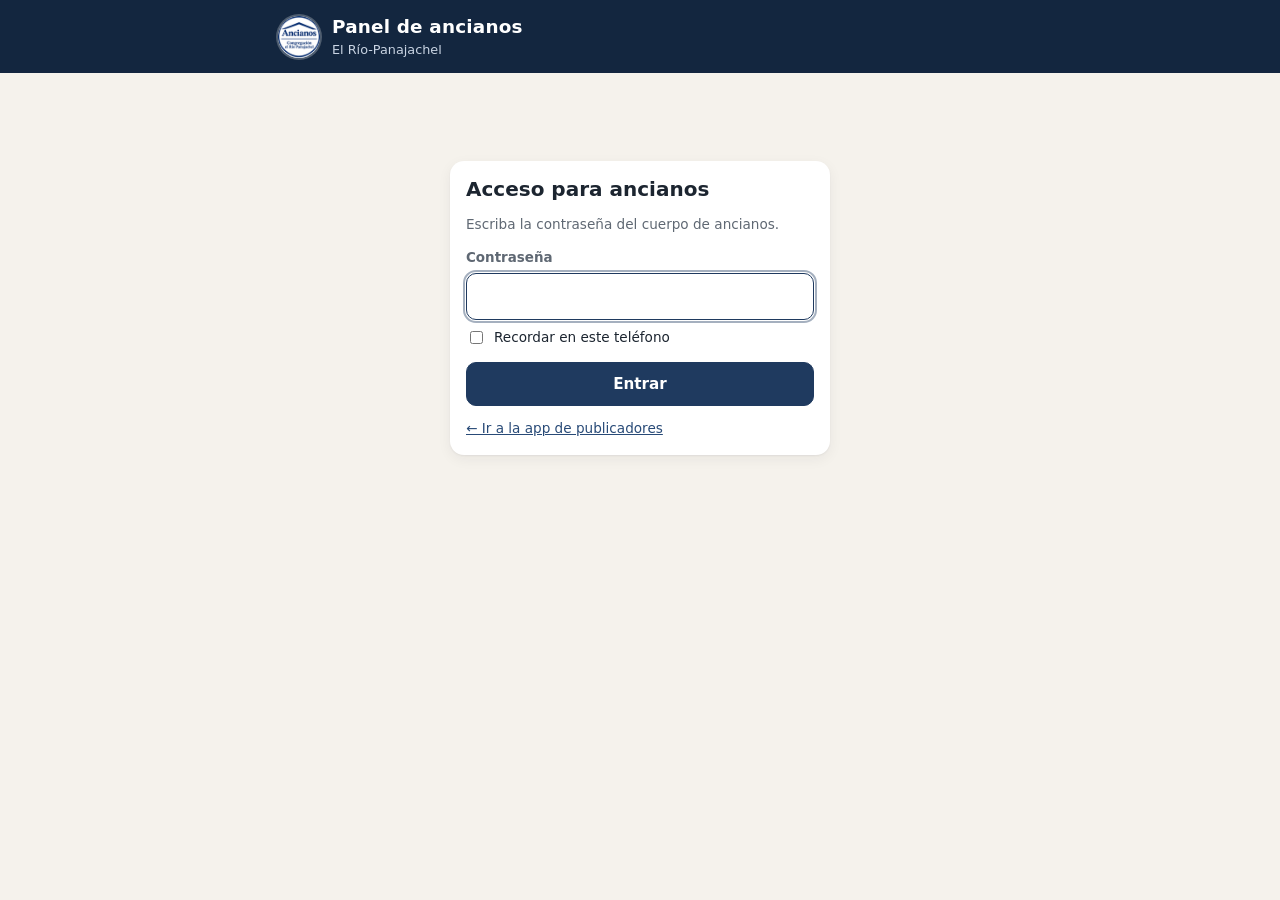
==== ancianos/index.html @ 443e9cd1 "Add files via upload" ====
<!DOCTYPE html>
<html lang="es">
<head>
<meta charset="utf-8">
<meta name="viewport" content="width=device-width, initial-scale=1, viewport-fit=cover">
<title>Ancianos · El Río-Panajachel</title>
<meta name="robots" content="noindex, nofollow">
<meta name="theme-color" content="#13263f">
<link rel="manifest" href="manifest.json">
<link rel="icon" type="image/png" href="../icons/admin-192.png">
<link rel="apple-touch-icon" href="../icons/admin-apple.png">
<meta name="apple-mobile-web-app-capable" content="yes">
<meta name="apple-mobile-web-app-title" content="Ancianos">
<link rel="stylesheet" href="../lib/leaflet.css">
<link rel="stylesheet" href="../styles.css">
</head>
<body>
<header class="top admin-top">
  <div class="top-in">
    <div class="row" style="gap:12px;flex-wrap:nowrap"><img class="logo" src="../icons/admin-encabezado.png" alt="" width="42" height="42"><div>
      <div class="brand">Panel de ancianos</div>
      <div class="sub" id="subBrand">El Río-Panajachel</div>
    </div></div>
    <div class="row">
      <button id="btnInstalar" class="btn-ghost-light" hidden onclick="instalarApp()">Instalar</button>
      <button id="btnSalir" class="btn-ghost-light" hidden onclick="salir()">Salir</button>
    </div>
  </div>
</header>
<div id="demoBanner" class="demo" hidden><b>Aún no está conectado a Google.</b> Lo que suba ahora solo se guarda en este teléfono y los publicadores no lo verán.</div>
<nav class="admin-tabs" id="tabs" hidden aria-label="Secciones del panel"></nav>
<main id="app" class="wrap admin"></main>

<div id="viewer" class="viewer" hidden role="dialog" aria-modal="true" aria-labelledby="viewerTitle">
  <div class="viewer-bar">
    <button onclick="cerrarVisor()" aria-label="Cerrar">✕ Cerrar</button>
    <div class="t" id="viewerTitle"></div>
    <a id="viewerOpen" target="_blank" rel="noopener">Abrir original</a>
  </div>
  <div class="viewer-hint">Toque la imagen para acercar</div>
  <div class="viewer-body" id="viewerBody"></div>
</div>
<div id="toast" class="toast" hidden role="status"></div>

<script src="../config.js"></script>
<script src="../core.js"></script>
<script src="../lib/leaflet.js"></script>
<script src="../mapa.js"></script>
<script src="../ancianos.js"></script>
</body>
</html>
---- lib/leaflet.css ----
/* required styles */

.leaflet-pane,
.leaflet-tile,
.leaflet-marker-icon,
.leaflet-marker-shadow,
.leaflet-tile-container,
.leaflet-pane > svg,
.leaflet-pane > canvas,
.leaflet-zoom-box,
.leaflet-image-layer,
.leaflet-layer {
	position: absolute;
	left: 0;
	top: 0;
	}
.leaflet-container {
	overflow: hidden;
	}
.leaflet-tile,
.leaflet-marker-icon,
.leaflet-marker-shadow {
	-webkit-user-select: none;
	   -moz-user-select: none;
	        user-select: none;
	  -webkit-user-drag: none;
	}
/* Prevents IE11 from highlighting tiles in blue */
.leaflet-tile::selection {
	background: transparent;
}
/* Safari renders non-retina tile on retina better with this, but Chrome is worse */
.leaflet-safari .leaflet-tile {
	image-rendering: -webkit-optimize-contrast;
	}
/* hack that prevents hw layers "stretching" when loading new tiles */
.leaflet-safari .leaflet-tile-container {
	width: 1600px;
	height: 1600px;
	-webkit-transform-origin: 0 0;
	}
.leaflet-marker-icon,
.leaflet-marker-shadow {
	display: block;
	}
/* .leaflet-container svg: reset svg max-width decleration shipped in Joomla! (joomla.org) 3.x */
/* .leaflet-container img: map is broken in FF if you have max-width: 100% on tiles */
.leaflet-container .leaflet-overlay-pane svg {
	max-width: none !important;
	max-height: none !important;
	}
.leaflet-container .leaflet-marker-pane img,
.leaflet-container .leaflet-shadow-pane img,
.leaflet-container .leaflet-tile-pane img,
.leaflet-container img.leaflet-image-layer,
.leaflet-container .leaflet-tile {
	max-width: none !important;
	max-height: none !important;
	width: auto;
	padding: 0;
	}

.leaflet-container img.leaflet-tile {
	/* See: https://bugs.chromium.org/p/chromium/issues/detail?id=600120 */
	mix-blend-mode: plus-lighter;
}

.leaflet-container.leaflet-touch-zoom {
	-ms-touch-action: pan-x pan-y;
	touch-action: pan-x pan-y;
	}
.leaflet-container.leaflet-touch-drag {
	-ms-touch-action: pinch-zoom;
	/* Fallback for FF which doesn't support pinch-zoom */
	touch-action: none;
	touch-action: pinch-zoom;
}
.leaflet-container.leaflet-touch-drag.leaflet-touch-zoom {
	-ms-touch-action: none;
	touch-action: none;
}
.leaflet-container {
	-webkit-tap-highlight-color: transparent;
}
.leaflet-container a {
	-webkit-tap-highlight-color: rgba(51, 181, 229, 0.4);
}
.leaflet-tile {
	filter: inherit;
	visibility: hidden;
	}
.leaflet-tile-loaded {
	visibility: inherit;
	}
.leaflet-zoom-box {
	width: 0;
	height: 0;
	-moz-box-sizing: border-box;
	     box-sizing: border-box;
	z-index: 800;
	}
/* workaround for https://bugzilla.mozilla.org/show_bug.cgi?id=888319 */
.leaflet-overlay-pane svg {
	-moz-user-select: none;
	}

.leaflet-pane         { z-index: 400; }

.leaflet-tile-pane    { z-index: 200; }
.leaflet-overlay-pane { z-index: 400; }
.leaflet-shadow-pane  { z-index: 500; }
.leaflet-marker-pane  { z-index: 600; }
.leaflet-tooltip-pane   { z-index: 650; }
.leaflet-popup-pane   { z-index: 700; }

.leaflet-map-pane canvas { z-index: 100; }
.leaflet-map-pane svg    { z-index: 200; }

.leaflet-vml-shape {
	width: 1px;
	height: 1px;
	}
.lvml {
	behavior: url(#default#VML);
	display: inline-block;
	position: absolute;
	}


/* control positioning */

.leaflet-control {
	position: relative;
	z-index: 800;
	pointer-events: visiblePainted; /* IE 9-10 doesn't have auto */
	pointer-events: auto;
	}
.leaflet-top,
.leaflet-bottom {
	position: absolute;
	z-index: 1000;
	pointer-events: none;
	}
.leaflet-top {
	top: 0;
	}
.leaflet-right {
	right: 0;
	}
.leaflet-bottom {
	bottom: 0;
	}
.leaflet-left {
	left: 0;
	}
.leaflet-control {
	float: left;
	clear: both;
	}
.leaflet-right .leaflet-control {
	float: right;
	}
.leaflet-top .leaflet-control {
	margin-top: 10px;
	}
.leaflet-bottom .leaflet-control {
	margin-bottom: 10px;
	}
.leaflet-left .leaflet-control {
	margin-left: 10px;
	}
.leaflet-right .leaflet-control {
	margin-right: 10px;
	}


/* zoom and fade animations */

.leaflet-fade-anim .leaflet-popup {
	opacity: 0;
	-webkit-transition: opacity 0.2s linear;
	   -moz-transition: opacity 0.2s linear;
	        transition: opacity 0.2s linear;
	}
.leaflet-fade-anim .leaflet-map-pane .leaflet-popup {
	opacity: 1;
	}
.leaflet-zoom-animated {
	-webkit-transform-origin: 0 0;
	    -ms-transform-origin: 0 0;
	        transform-origin: 0 0;
	}
svg.leaflet-zoom-animated {
	will-change: transform;
}

.leaflet-zoom-anim .leaflet-zoom-animated {
	-webkit-transition: -webkit-transform 0.25s cubic-bezier(0,0,0.25,1);
	   -moz-transition:    -moz-transform 0.25s cubic-bezier(0,0,0.25,1);
	        transition:         transform 0.25s cubic-bezier(0,0,0.25,1);
	}
.leaflet-zoom-anim .leaflet-tile,
.leaflet-pan-anim .leaflet-tile {
	-webkit-transition: none;
	   -moz-transition: none;
	        transition: none;
	}

.leaflet-zoom-anim .leaflet-zoom-hide {
	visibility: hidden;
	}


/* cursors */

.leaflet-interactive {
	cursor: pointer;
	}
.leaflet-grab {
	cursor: -webkit-grab;
	cursor:    -moz-grab;
	cursor:         grab;
	}
.leaflet-crosshair,
.leaflet-crosshair .leaflet-interactive {
	cursor: crosshair;
	}
.leaflet-popup-pane,
.leaflet-control {
	cursor: auto;
	}
.leaflet-dragging .leaflet-grab,
.leaflet-dragging .leaflet-grab .leaflet-interactive,
.leaflet-dragging .leaflet-marker-draggable {
	cursor: move;
	cursor: -webkit-grabbing;
	cursor:    -moz-grabbing;
	cursor:         grabbing;
	}

/* marker & overlays interactivity */
.leaflet-marker-icon,
.leaflet-marker-shadow,
.leaflet-image-layer,
.leaflet-pane > svg path,
.leaflet-tile-container {
	pointer-events: none;
	}

.leaflet-marker-icon.leaflet-interactive,
.leaflet-image-layer.leaflet-interactive,
.leaflet-pane > svg path.leaflet-interactive,
svg.leaflet-image-layer.leaflet-interactive path {
	pointer-events: visiblePainted; /* IE 9-10 doesn't have auto */
	pointer-events: auto;
	}

/* visual tweaks */

.leaflet-container {
	background: #ddd;
	outline-offset: 1px;
	}
.leaflet-container a {
	color: #0078A8;
	}
.leaflet-zoom-box {
	border: 2px dotted #38f;
	background: rgba(255,255,255,0.5);
	}


/* general typography */
.leaflet-container {
	font-family: "Helvetica Neue", Arial, Helvetica, sans-serif;
	font-size: 12px;
	font-size: 0.75rem;
	line-height: 1.5;
	}


/* general toolbar styles */

.leaflet-bar {
	box-shadow: 0 1px 5px rgba(0,0,0,0.65);
	border-radius: 4px;
	}
.leaflet-bar a {
	background-color: #fff;
	border-bottom: 1px solid #ccc;
	width: 26px;
	height: 26px;
	line-height: 26px;
	display: block;
	text-align: center;
	text-decoration: none;
	color: black;
	}
.leaflet-bar a,
.leaflet-control-layers-toggle {
	background-position: 50% 50%;
	background-repeat: no-repeat;
	display: block;
	}
.leaflet-bar a:hover,
.leaflet-bar a:focus {
	background-color: #f4f4f4;
	}
.leaflet-bar a:first-child {
	border-top-left-radius: 4px;
	border-top-right-radius: 4px;
	}
.leaflet-bar a:last-child {
	border-bottom-left-radius: 4px;
	border-bottom-right-radius: 4px;
	border-bottom: none;
	}
.leaflet-bar a.leaflet-disabled {
	cursor: default;
	background-color: #f4f4f4;
	color: #bbb;
	}

.leaflet-touch .leaflet-bar a {
	width: 30px;
	height: 30px;
	line-height: 30px;
	}
.leaflet-touch .leaflet-bar a:first-child {
	border-top-left-radius: 2px;
	border-top-right-radius: 2px;
	}
.leaflet-touch .leaflet-bar a:last-child {
	border-bottom-left-radius: 2px;
	border-bottom-right-radius: 2px;
	}

/* zoom control */

.leaflet-control-zoom-in,
.leaflet-control-zoom-out {
	font: bold 18px 'Lucida Console', Monaco, monospace;
	text-indent: 1px;
	}

.leaflet-touch .leaflet-control-zoom-in, .leaflet-touch .leaflet-control-zoom-out  {
	font-size: 22px;
	}


/* layers control */

.leaflet-control-layers {
	box-shadow: 0 1px 5px rgba(0,0,0,0.4);
	background: #fff;
	border-radius: 5px;
	}
.leaflet-control-layers-toggle {
	background-image: url(images/layers.png);
	width: 36px;
	height: 36px;
	}
.leaflet-retina .leaflet-control-layers-toggle {
	background-image: url(images/layers-2x.png);
	background-size: 26px 26px;
	}
.leaflet-touch .leaflet-control-layers-toggle {
	width: 44px;
	height: 44px;
	}
.leaflet-control-layers .leaflet-control-layers-list,
.leaflet-control-layers-expanded .leaflet-control-layers-toggle {
	display: none;
	}
.leaflet-control-layers-expanded .leaflet-control-layers-list {
	display: block;
	position: relative;
	}
.leaflet-control-layers-expanded {
	padding: 6px 10px 6px 6px;
	color: #333;
	background: #fff;
	}
.leaflet-control-layers-scrollbar {
	overflow-y: scroll;
	overflow-x: hidden;
	padding-right: 5px;
	}
.leaflet-control-layers-selector {
	margin-top: 2px;
	position: relative;
	top: 1px;
	}
.leaflet-control-layers label {
	display: block;
	font-size: 13px;
	font-size: 1.08333em;
	}
.leaflet-control-layers-separator {
	height: 0;
	border-top: 1px solid #ddd;
	margin: 5px -10px 5px -6px;
	}

/* Default icon URLs */
.leaflet-default-icon-path { /* used only in path-guessing heuristic, see L.Icon.Default */
	background-image: url(images/marker-icon.png);
	}


/* attribution and scale controls */

.leaflet-container .leaflet-control-attribution {
	background: #fff;
	background: rgba(255, 255, 255, 0.8);
	margin: 0;
	}
.leaflet-control-attribution,
.leaflet-control-scale-line {
	padding: 0 5px;
	color: #333;
	line-height: 1.4;
	}
.leaflet-control-attribution a {
	text-decoration: none;
	}
.leaflet-control-attribution a:hover,
.leaflet-control-attribution a:focus {
	text-decoration: underline;
	}
.leaflet-attribution-flag {
	display: inline !important;
	vertical-align: baseline !important;
	width: 1em;
	height: 0.6669em;
	}
.leaflet-left .leaflet-control-scale {
	margin-left: 5px;
	}
.leaflet-bottom .leaflet-control-scale {
	margin-bottom: 5px;
	}
.leaflet-control-scale-line {
	border: 2px solid #777;
	border-top: none;
	line-height: 1.1;
	padding: 2px 5px 1px;
	white-space: nowrap;
	-moz-box-sizing: border-box;
	     box-sizing: border-box;
	background: rgba(255, 255, 255, 0.8);
	text-shadow: 1px 1px #fff;
	}
.leaflet-control-scale-line:not(:first-child) {
	border-top: 2px solid #777;
	border-bottom: none;
	margin-top: -2px;
	}
.leaflet-control-scale-line:not(:first-child):not(:last-child) {
	border-bottom: 2px solid #777;
	}

.leaflet-touch .leaflet-control-attribution,
.leaflet-touch .leaflet-control-layers,
.leaflet-touch .leaflet-bar {
	box-shadow: none;
	}
.leaflet-touch .leaflet-control-layers,
.leaflet-touch .leaflet-bar {
	border: 2px solid rgba(0,0,0,0.2);
	background-clip: padding-box;
	}


/* popup */

.leaflet-popup {
	position: absolute;
	text-align: center;
	margin-bottom: 20px;
	}
.leaflet-popup-content-wrapper {
	padding: 1px;
	text-align: left;
	border-radius: 12px;
	}
.leaflet-popup-content {
	margin: 13px 24px 13px 20px;
	line-height: 1.3;
	font-size: 13px;
	font-size: 1.08333em;
	min-height: 1px;
	}
.leaflet-popup-content p {
	margin: 17px 0;
	margin: 1.3em 0;
	}
.leaflet-popup-tip-container {
	width: 40px;
	height: 20px;
	position: absolute;
	left: 50%;
	margin-top: -1px;
	margin-left: -20px;
	overflow: hidden;
	pointer-events: none;
	}
.leaflet-popup-tip {
	width: 17px;
	height: 17px;
	padding: 1px;

	margin: -10px auto 0;
	pointer-events: auto;

	-webkit-transform: rotate(45deg);
	   -moz-transform: rotate(45deg);
	    -ms-transform: rotate(45deg);
	        transform: rotate(45deg);
	}
.leaflet-popup-content-wrapper,
.leaflet-popup-tip {
	background: white;
	color: #333;
	box-shadow: 0 3px 14px rgba(0,0,0,0.4);
	}
.leaflet-container a.leaflet-popup-close-button {
	position: absolute;
	top: 0;
	right: 0;
	border: none;
	text-align: center;
	width: 24px;
	height: 24px;
	font: 16px/24px Tahoma, Verdana, sans-serif;
	color: #757575;
	text-decoration: none;
	background: transparent;
	}
.leaflet-container a.leaflet-popup-close-button:hover,
.leaflet-container a.leaflet-popup-close-button:focus {
	color: #585858;
	}
.leaflet-popup-scrolled {
	overflow: auto;
	}

.leaflet-oldie .leaflet-popup-content-wrapper {
	-ms-zoom: 1;
	}
.leaflet-oldie .leaflet-popup-tip {
	width: 24px;
	margin: 0 auto;

	-ms-filter: "progid:DXImageTransform.Microsoft.Matrix(M11=0.70710678, M12=0.70710678, M21=-0.70710678, M22=0.70710678)";
	filter: progid:DXImageTransform.Microsoft.Matrix(M11=0.70710678, M12=0.70710678, M21=-0.70710678, M22=0.70710678);
	}

.leaflet-oldie .leaflet-control-zoom,
.leaflet-oldie .leaflet-control-layers,
.leaflet-oldie .leaflet-popup-content-wrapper,
.leaflet-oldie .leaflet-popup-tip {
	border: 1px solid #999;
	}


/* div icon */

.leaflet-div-icon {
	background: #fff;
	border: 1px solid #666;
	}


/* Tooltip */
/* Base styles for the element that has a tooltip */
.leaflet-tooltip {
	position: absolute;
	padding: 6px;
	background-color: #fff;
	border: 1px solid #fff;
	border-radius: 3px;
	color: #222;
	white-space: nowrap;
	-webkit-user-select: none;
	-moz-user-select: none;
	-ms-user-select: none;
	user-select: none;
	pointer-events: none;
	box-shadow: 0 1px 3px rgba(0,0,0,0.4);
	}
.leaflet-tooltip.leaflet-interactive {
	cursor: pointer;
	pointer-events: auto;
	}
.leaflet-tooltip-top:before,
.leaflet-tooltip-bottom:before,
.leaflet-tooltip-left:before,
.leaflet-tooltip-right:before {
	position: absolute;
	pointer-events: none;
	border: 6px solid transparent;
	background: transparent;
	content: "";
	}

/* Directions */

.leaflet-tooltip-bottom {
	margin-top: 6px;
}
.leaflet-tooltip-top {
	margin-top: -6px;
}
.leaflet-tooltip-bottom:before,
.leaflet-tooltip-top:before {
	left: 50%;
	margin-left: -6px;
	}
.leaflet-tooltip-top:before {
	bottom: 0;
	margin-bottom: -12px;
	border-top-color: #fff;
	}
.leaflet-tooltip-bottom:before {
	top: 0;
	margin-top: -12px;
	margin-left: -6px;
	border-bottom-color: #fff;
	}
.leaflet-tooltip-left {
	margin-left: -6px;
}
.leaflet-tooltip-right {
	margin-left: 6px;
}
.leaflet-tooltip-left:before,
.leaflet-tooltip-right:before {
	top: 50%;
	margin-top: -6px;
	}
.leaflet-tooltip-left:before {
	right: 0;
	margin-right: -12px;
	border-left-color: #fff;
	}
.leaflet-tooltip-right:before {
	left: 0;
	margin-left: -12px;
	border-right-color: #fff;
	}

/* Printing */

@media print {
	/* Prevent printers from removing background-images of controls. */
	.leaflet-control {
		-webkit-print-color-adjust: exact;
		print-color-adjust: exact;
		}
	}
---- styles.css ----
:root {
  --bg: #f5f2ec;
  --surface: #ffffff;
  --ink: #1c2530;
  --muted: #5f6873;
  --line: #e4ded3;
  --navy: #1f3a5f;
  --navy-2: #284a77;
  --gold: #c9a227;
  --ok: #2f7a4a;
  --warn: #a86a12;
  --danger: #a3302a;
  --radius: 14px;
  --shadow: 0 1px 2px rgba(28, 37, 48, .06), 0 4px 14px rgba(28, 37, 48, .06);
  --safe-b: env(safe-area-inset-bottom, 0px);
  font-family: system-ui, -apple-system, "Segoe UI", Roboto, "Noto Sans", sans-serif;
  -webkit-text-size-adjust: 100%;
}
* { box-sizing: border-box; }
html, body { margin: 0; background: var(--bg); color: var(--ink); }
body { font-size: 16px; line-height: 1.45; min-height: 100vh; }
body.no-scroll { overflow: hidden; }
button, input, select, textarea { font: inherit; color: inherit; }
a { color: var(--navy-2); }
[hidden] { display: none !important; }

/* ---------- Encabezado ---------- */
.top { background: var(--navy); color: #fff; position: sticky; top: 0; z-index: 20; padding-top: env(safe-area-inset-top, 0px); }
.top-in { max-width: 760px; margin: 0 auto; padding: 14px 18px; display: flex; align-items: center; justify-content: space-between; gap: 12px; }
.brand { font-weight: 750; font-size: 1.15rem; letter-spacing: .01em; }
.sub { font-size: .8rem; color: #c9d4e3; }
.sub b { color: var(--gold); font-weight: 650; }
.demo { background: #fff6d8; color: #6b5308; font-size: .82rem; text-align: center; padding: 7px 14px; border-bottom: 1px solid #f0e2a8; }

.wrap { max-width: 760px; margin: 0 auto; padding: 16px 16px calc(96px + var(--safe-b)); }
.wrap.admin { padding-bottom: 48px; }

/* ---------- Navegación inferior ---------- */
.tabs { position: fixed; left: 0; right: 0; bottom: 0; z-index: 20; background: var(--surface); border-top: 1px solid var(--line);
  display: grid; grid-template-columns: repeat(5, 1fr); padding-bottom: var(--safe-b); }
.tabs button { background: none; border: 0; padding: 8px 2px 9px; display: flex; flex-direction: column; align-items: center; gap: 3px;
  font-size: .7rem; color: var(--muted); cursor: pointer; min-height: 58px; }
.tabs svg, .ico svg { width: 22px; height: 22px; fill: none; stroke: currentColor; stroke-width: 1.8; stroke-linecap: round; stroke-linejoin: round; }
.tabs button.on { color: var(--navy); font-weight: 650; }
.tabs button.on svg { stroke-width: 2.2; }
@media (min-width: 800px) {
  .tabs { position: sticky; top: 64px; bottom: auto; max-width: 760px; margin: 0 auto; border: 0; background: transparent; padding: 10px 16px 0; gap: 6px; }
  .tabs button { flex-direction: row; justify-content: center; gap: 7px; font-size: .88rem; min-height: 42px; border-radius: 999px; }
  .tabs button.on { background: var(--surface); box-shadow: var(--shadow); }
  .tabs svg { width: 18px; height: 18px; }
  .wrap { padding-bottom: 48px; }
}

/* ---------- Bloques ---------- */
h1, h2, h3 { line-height: 1.2; margin: 0; }
.titulo-vista { font-size: 1.35rem; font-weight: 750; margin: 6px 2px 14px; }
.h-sec { font-size: .78rem; font-weight: 700; text-transform: uppercase; letter-spacing: .07em; color: var(--muted); margin: 22px 2px 10px; display: flex; justify-content: space-between; align-items: baseline; }
.h-sec a, .h-sec button { text-transform: none; letter-spacing: 0; font-weight: 600; font-size: .85rem; background: none; border: 0; color: var(--navy-2); cursor: pointer; padding: 0; }
.card { background: var(--surface); border-radius: var(--radius); box-shadow: var(--shadow); padding: 16px; margin-bottom: 12px; }
.card.flat { box-shadow: none; border: 1px solid var(--line); }
.muted { color: var(--muted); }
.small { font-size: .85rem; }
.stack > * + * { margin-top: 10px; }
.row { display: flex; gap: 10px; align-items: center; flex-wrap: wrap; }
.grow { flex: 1 1 auto; min-width: 0; }
.pre { white-space: pre-wrap; }

.hero { background: linear-gradient(135deg, var(--navy) 0%, var(--navy-2) 100%); color: #fff; border-radius: var(--radius); padding: 18px; margin-bottom: 12px; }
.hero .k { font-size: .78rem; text-transform: uppercase; letter-spacing: .08em; color: var(--gold); font-weight: 700; }
.hero .v { font-size: 1.3rem; font-weight: 700; margin-top: 2px; }

.chip { display: inline-flex; align-items: center; gap: 5px; font-size: .74rem; font-weight: 650; padding: 3px 9px; border-radius: 999px;
  color: var(--c, var(--navy)); background: color-mix(in srgb, var(--c, var(--navy)) 12%, white); white-space: nowrap; }
.chip.ok { --c: var(--ok); }
.chip.warn { --c: var(--warn); }
.chip.gold { --c: #8a6a07; }

/* Control segmentado */
.seg { display: flex; gap: 6px; overflow-x: auto; padding: 2px 2px 8px; margin: 0 -2px 6px; scrollbar-width: none; }
.seg::-webkit-scrollbar { display: none; }
.seg button { flex: 0 0 auto; border: 1px solid var(--line); background: var(--surface); padding: 8px 14px; border-radius: 999px; font-size: .88rem; cursor: pointer; color: var(--ink); }
.seg button.on { background: var(--navy); color: #fff; border-color: var(--navy); font-weight: 600; }

/* Publicaciones */
.pub { display: block; width: 100%; text-align: left; background: var(--surface); border: 0; border-radius: var(--radius); box-shadow: var(--shadow); overflow: hidden; margin-bottom: 14px; cursor: pointer; padding: 0; }
.pub-img { width: 100%; max-height: 420px; object-fit: cover; object-position: top; display: block; background: #eee9df; border-bottom: 1px solid var(--line); }
.pub-pdf { height: 120px; display: grid; place-items: center; background: #f3eee4; color: var(--danger); font-weight: 800; font-size: 1.4rem; letter-spacing: .05em; }
.pub-body { padding: 12px 14px 14px; }
.pub-t { font-weight: 680; font-size: 1.02rem; margin: 6px 0 2px; }
.pub-mini { display: flex; gap: 12px; align-items: center; padding: 10px; }
.pub-mini img, .pub-mini .pub-pdf { width: 64px; height: 64px; border-radius: 10px; object-fit: cover; object-position: top; flex: 0 0 64px; font-size: .8rem; border: 1px solid var(--line); }

/* Listas de asignaciones */
.dia { margin-bottom: 12px; }
.dia-h { font-weight: 700; font-size: .92rem; margin: 0 2px 6px; }
.dia-h::first-letter, .cap::first-letter { text-transform: uppercase; }
.item { display: flex; gap: 12px; align-items: center; padding: 11px 14px; border-top: 1px solid var(--line); }
.item:first-child { border-top: 0; }
.item .t { font-weight: 600; }
.lista { background: var(--surface); border-radius: var(--radius); box-shadow: var(--shadow); overflow: hidden; }
.fecha-box { flex: 0 0 52px; text-align: center; border-radius: 10px; background: #f1ece2; padding: 6px 0; line-height: 1.05; }
.fecha-box .d { font-size: 1.35rem; font-weight: 780; color: var(--navy); }
.fecha-box .m { font-size: .7rem; text-transform: uppercase; font-weight: 700; color: var(--muted); letter-spacing: .05em; }
.yo { background: #fff9e6; }

/* Anuncios */
.anuncio { display: flex; gap: 14px; }
.anuncio img { width: 100%; border-radius: 10px; margin-top: 10px; border: 1px solid var(--line); cursor: zoom-in; }

/* Formularios */
label.f { display: block; font-size: .84rem; font-weight: 650; color: var(--muted); margin-bottom: 12px; }
label.f > span { display: block; margin-bottom: 5px; }
input[type=text], input[type=password], input[type=email], input[type=tel], input[type=date], input[type=search], select, textarea {
  width: 100%; padding: 11px 12px; border: 1px solid #d6cfc2; border-radius: 10px; background: #fff; font-size: 1rem; color: var(--ink); }
textarea { min-height: 96px; resize: vertical; }
input:focus, select:focus, textarea:focus { outline: 2px solid color-mix(in srgb, var(--navy) 40%, transparent); outline-offset: 1px; border-color: var(--navy); }
.grid2 { display: grid; grid-template-columns: 1fr 1fr; gap: 0 10px; }
@media (max-width: 420px) { .grid2.resp { grid-template-columns: 1fr; } }

.btn { display: inline-flex; align-items: center; justify-content: center; gap: 7px; border: 1px solid var(--line); background: var(--surface); color: var(--ink);
  padding: 10px 16px; border-radius: 10px; font-weight: 600; cursor: pointer; text-decoration: none; font-size: .95rem; min-height: 44px; }
.btn:disabled { opacity: .55; cursor: default; }
.btn-primary { background: var(--navy); border-color: var(--navy); color: #fff; }
.btn-gold { background: var(--gold); border-color: var(--gold); color: #2a2104; }
.btn-wa { background: #1f8f4e; border-color: #1f8f4e; color: #fff; }
.btn-danger { color: var(--danger); }
.btn-sm { padding: 6px 11px; min-height: 34px; font-size: .84rem; }
.btn-block { width: 100%; }
.btn-ghost-light { background: transparent; border: 1px solid rgba(255,255,255,.4); color: #fff; padding: 7px 13px; border-radius: 999px; font-weight: 600; cursor: pointer; font-size: .85rem; }
.ico { display: inline-flex; }
.ico svg { width: 18px; height: 18px; }
.x { border: 0; background: none; color: var(--muted); cursor: pointer; font-size: 1.25rem; line-height: 1; padding: 6px 8px; border-radius: 8px; }
.x:hover { background: #f3eee4; color: var(--danger); }

.empty { text-align: center; color: var(--muted); padding: 26px 16px; background: var(--surface); border-radius: var(--radius); border: 1px dashed #d6cfc2; font-size: .93rem; }
.skeleton { height: 120px; border-radius: var(--radius); background: linear-gradient(90deg, #ece6da 25%, #f5f0e7 50%, #ece6da 75%); background-size: 200% 100%; animation: sk 1.2s infinite; margin-bottom: 12px; }
@keyframes sk { to { background-position: -200% 0; } }

/* Visor */
.viewer { position: fixed; inset: 0; z-index: 50; background: rgba(12, 16, 22, .96); display: flex; flex-direction: column; }
.viewer-bar { display: flex; align-items: center; gap: 10px; padding: calc(10px + env(safe-area-inset-top, 0px)) 12px 10px; color: #fff; }
.viewer-bar .t { flex: 1; font-weight: 600; font-size: .95rem; white-space: nowrap; overflow: hidden; text-overflow: ellipsis; }
.viewer-bar a, .viewer-bar button { color: #fff; background: rgba(255,255,255,.12); border: 0; border-radius: 999px; padding: 8px 14px; font-weight: 600; font-size: .85rem; text-decoration: none; cursor: pointer; }
.viewer-body { flex: 1; overflow: auto; -webkit-overflow-scrolling: touch; display: flex; justify-content: center; align-items: flex-start; padding: 0 0 calc(16px + var(--safe-b)); }
.viewer-img { max-width: 100%; height: auto; background: #fff; cursor: zoom-in; touch-action: pinch-zoom; }
.viewer-img.zoom { max-width: none; width: 220%; cursor: zoom-out; }
.viewer-pdf { width: 100%; height: 100%; border: 0; background: #fff; }
.viewer-hint { color: #aab4c2; font-size: .75rem; text-align: center; padding-bottom: 6px; }

/* Toast */
.toast { position: fixed; left: 50%; transform: translateX(-50%); bottom: calc(80px + var(--safe-b)); z-index: 60; background: var(--ink); color: #fff;
  padding: 11px 18px; border-radius: 12px; font-size: .9rem; box-shadow: 0 8px 24px rgba(0,0,0,.2); max-width: calc(100% - 32px); text-align: center; }
.toast.ok { background: var(--ok); }
.toast.err { background: var(--danger); }

/* Panel de ancianos */
.admin-top { background: #13263f; }
.admin-tabs { display: flex; gap: 6px; overflow-x: auto; padding: 12px 16px 4px; max-width: 760px; margin: 0 auto; scrollbar-width: none; }
.admin-tabs::-webkit-scrollbar { display: none; }
.admin-tabs button { flex: 0 0 auto; border: 1px solid var(--line); background: var(--surface); padding: 8px 14px; border-radius: 999px; cursor: pointer; font-size: .88rem; position: relative; }
.admin-tabs button.on { background: var(--navy); border-color: var(--navy); color: #fff; font-weight: 600; }
.badge { background: var(--danger); color: #fff; font-size: .7rem; border-radius: 999px; padding: 1px 6px; margin-left: 4px; font-weight: 700; }
.login { max-width: 380px; margin: 8vh auto 0; }
.preview { margin-top: 10px; }
.preview img { max-width: 100%; max-height: 260px; border-radius: 10px; border: 1px solid var(--line); }
.drop { border: 2px dashed #cfc6b6; border-radius: 12px; padding: 18px; text-align: center; background: #faf8f4; cursor: pointer; display: block; color: var(--muted); font-weight: 600; }
.drop input { display: none; }
.drop.has { border-color: var(--ok); color: var(--ok); background: #f1f8f3; }
details.card > summary { cursor: pointer; font-weight: 650; list-style: none; }
details.card > summary::before { content: '＋ '; color: var(--navy); }
details.card[open] > summary::before { content: '－ '; }
code.k { background: #f1ece2; padding: 1px 6px; border-radius: 6px; font-size: .85em; }
.preg { border-left: 4px solid var(--warn); }
.preg.ok { border-left-color: var(--ok); }
.respuesta { background: #f1f8f3; border-radius: 10px; padding: 10px 12px; margin-top: 10px; }
.modal { position: fixed; inset: 0; z-index: 70; background: rgba(12,16,22,.5); display: grid; place-items: center; padding: 20px; }
.modal-box { background: var(--surface); border-radius: var(--radius); padding: 18px; max-width: 380px; width: 100%; box-shadow: 0 12px 40px rgba(0,0,0,.25); }
.modal-box p { margin: 0 0 16px; }
.copia { width: 100%; min-height: 220px; font-size: .85rem; margin-top: 10px; }

/* ---------- Territorios ---------- */
.tabs { grid-template-columns: repeat(6, 1fr); }
.tabs button { font-size: .64rem; padding-left: 0; padding-right: 0; }
@media (min-width: 800px) { .tabs button { font-size: .86rem; } }
.mapa { height: 58vh; min-height: 320px; border-radius: var(--radius); overflow: hidden; box-shadow: var(--shadow); background: #e8e3d8; position: relative; z-index: 0; }
.mapa.chico { height: 300px; min-height: 0; }
.mapa-wrap { position: relative; margin-bottom: 12px; }
.mapa-btns { position: absolute; right: 10px; bottom: 26px; z-index: 500; display: flex; flex-direction: column; gap: 8px; }
.mapa-btns .btn { box-shadow: 0 2px 8px rgba(0,0,0,.2); }
.mapa-btns .btn.on { background: #1a73e8; border-color: #1a73e8; color: #fff; }
.gps-estado { font-size: .88rem; padding: 10px 14px; border-radius: 12px; background: #e8f0fe; color: #174ea6; margin-bottom: 12px; }
.gps-estado.err { background: #fdecea; color: var(--danger); }
.tlabel { background: rgba(255,255,255,.88); border: 0; border-radius: 999px; padding: 1px 7px; font-weight: 800; font-size: 12px; color: var(--navy); box-shadow: 0 1px 3px rgba(0,0,0,.25); }
.tlabel::before { display: none; }
.pin span { display: block; width: 26px; height: 26px; border-radius: 50% 50% 50% 0; background: var(--danger); transform: rotate(-45deg); border: 3px solid #fff; box-shadow: 0 2px 6px rgba(0,0,0,.35); }
.chips-t { display: grid; grid-template-columns: repeat(auto-fill, minmax(46px, 1fr)); gap: 6px; }
.chips-t button { border: 1px solid var(--line); background: var(--surface); border-radius: 10px; padding: 9px 0; font-weight: 700; cursor: pointer; color: var(--navy); }
.chips-t button.on { background: var(--gold); border-color: var(--gold); color: #2a2104; }
.chips-t button.prox { outline: 2px solid #1a73e8; outline-offset: 1px; }
.salida { border-left: 4px solid var(--ok); }
.compartir-txt { background: #f6f3ee; border-radius: 10px; padding: 10px 12px; max-height: 180px; overflow: auto; }
.leaflet-container { font: inherit; }
.pin-pred span { position: absolute; left: 3px; top: 0; width: 24px; height: 24px; border-radius: 50% 50% 50% 0; background: #1f8f4e; transform: rotate(-45deg); border: 3px solid #fff; box-shadow: 0 2px 6px rgba(0,0,0,.35); }
.pin-pred.mio span { background: #c9a227; }
.pin-pred i { position: absolute; left: 3px; top: 0; width: 24px; height: 24px; border-radius: 50%; animation: pulso 2s infinite; }
@keyframes pulso { 0% { box-shadow: 0 0 0 0 rgba(31,143,78,.55); } 100% { box-shadow: 0 0 0 18px rgba(31,143,78,0); } }
.plabel { background: #1f8f4e; color: #fff; border: 0; border-radius: 999px; padding: 1px 8px; font-weight: 700; font-size: 11.5px; box-shadow: 0 1px 4px rgba(0,0,0,.3); }
.plabel::before { display: none; }
.nav { background: #1a73e8; color: #fff; border-radius: var(--radius); padding: 14px; margin-bottom: 12px; box-shadow: var(--shadow); }
.nav .grande { font-size: 1.25rem; font-weight: 750; line-height: 1.25; margin: 4px 0; }
.nav .peq { font-size: .85rem; color: #d7e6fd; }
.nav .btn { min-height: 36px; padding: 6px 12px; font-size: .85rem; }
.nav .btn-w { background: #fff; color: #1a73e8; border-color: #fff; }
.nav .btn-t { background: transparent; color: #fff; border-color: rgba(255,255,255,.55); }
.nav .btn-t.on { background: rgba(255,255,255,.25); }
.nav.llego { background: var(--ok); }
.punto-card { border-left: 4px solid #1f8f4e; }
.btn-verde { background: #1f8f4e; border-color: #1f8f4e; color: #fff; }
#navPanel, #tMapa, #tPuntos { scroll-margin-top: 84px; }
.grid2 > .btn { min-height: 52px; line-height: 1.2; }
.leyenda { display: flex; flex-wrap: wrap; gap: 6px 14px; font-size: .78rem; color: var(--muted); margin: -4px 2px 12px; }
.leyenda span { display: inline-flex; align-items: center; gap: 5px; }
.leyenda i { width: 12px; height: 12px; border-radius: 3px; display: inline-block; }
.estado-t { display: inline-flex; align-items: center; gap: 6px; font-weight: 650; font-size: .85rem; }
.estado-t i { width: 10px; height: 10px; border-radius: 50%; display: inline-block; }
.seg-mini { display: inline-flex; border: 1px solid var(--line); border-radius: 10px; overflow: hidden; }
.seg-mini button { border: 0; background: var(--surface); padding: 10px 14px; cursor: pointer; font-weight: 600; }
.seg-mini button.on { background: var(--navy); color: #fff; }
/* Avisos de nuevo */
.dot-nuevo { position: absolute; top: 6px; right: calc(50% - 18px); width: 9px; height: 9px; border-radius: 50%; background: #d93025; border: 2px solid var(--surface); }
.tabs button { position: relative; }
.seg button { position: relative; }
.seg .dot-nuevo { top: 2px; right: 2px; }
.chip.nuevo { --c: #d93025; }
@media (min-width: 800px) { .dot-nuevo { top: 4px; right: 8px; } }
/* Código de la congregación */
.codigo-pant { max-width: 380px; margin: 10vh auto 0; text-align: center; }
.codigo-pant input { text-align: center; font-size: 1.2rem; letter-spacing: .08em; }
.hist { font-size: .84rem; margin-top: -6px; margin-bottom: 12px; padding: 9px 12px; border-radius: 10px; background: #f1ece2; }
.hist.alerta { background: #fff4d6; }
.logo { width: 42px; height: 42px; border-radius: 50%; background: #fff; flex: 0 0 42px; box-shadow: 0 0 0 2px rgba(255,255,255,.25); }
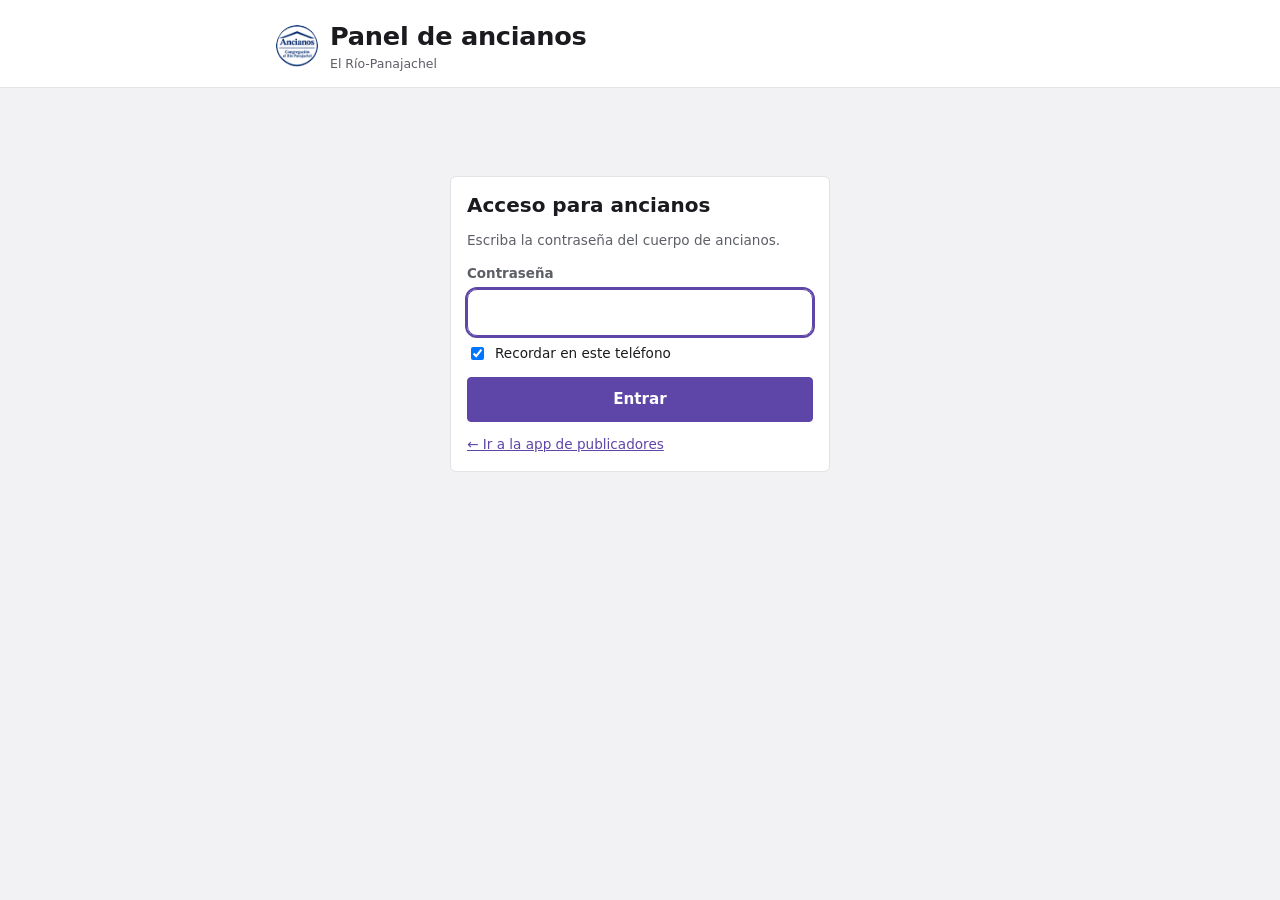
==== commit e6da5fe0: "Add files via upload" ====
--- a/ancianos/index.html
+++ b/ancianos/index.html
@@ -5,13 +5,12 @@
 <meta name="viewport" content="width=device-width, initial-scale=1, viewport-fit=cover">
 <title>Ancianos · El Río-Panajachel</title>
 <meta name="robots" content="noindex, nofollow">
-<meta name="theme-color" content="#13263f">
+<meta name="theme-color" content="#ffffff">
 <link rel="manifest" href="manifest.json">
 <link rel="icon" type="image/png" href="../icons/admin-192.png">
 <link rel="apple-touch-icon" href="../icons/admin-apple.png">
 <meta name="apple-mobile-web-app-capable" content="yes">
 <meta name="apple-mobile-web-app-title" content="Ancianos">
-<link rel="stylesheet" href="../lib/leaflet.css">
 <link rel="stylesheet" href="../styles.css">
 </head>
 <body>
@@ -42,10 +41,13 @@
 </div>
 <div id="toast" class="toast" hidden role="status"></div>
 
-<script src="../config.js"></script>
-<script src="../core.js"></script>
-<script src="../lib/leaflet.js"></script>
-<script src="../mapa.js"></script>
-<script src="../ancianos.js"></script>
+<script defer src="../config.js"></script>
+<script defer src="../core.js"></script>
+<script defer src="../mapa.js"></script>
+<script defer src="../programa.js"></script>
+<script defer src="../tablas.js"></script>
+<script defer src="../docs.js"></script>
+<script defer src="../lector.js"></script>
+<script defer src="../ancianos.js"></script>
 </body>
 </html>
--- a/styles.css
+++ b/styles.css
@@ -1,241 +1 @@
-:root {
-  --bg: #f5f2ec;
-  --surface: #ffffff;
-  --ink: #1c2530;
-  --muted: #5f6873;
-  --line: #e4ded3;
-  --navy: #1f3a5f;
-  --navy-2: #284a77;
-  --gold: #c9a227;
-  --ok: #2f7a4a;
-  --warn: #a86a12;
-  --danger: #a3302a;
-  --radius: 14px;
-  --shadow: 0 1px 2px rgba(28, 37, 48, .06), 0 4px 14px rgba(28, 37, 48, .06);
-  --safe-b: env(safe-area-inset-bottom, 0px);
-  font-family: system-ui, -apple-system, "Segoe UI", Roboto, "Noto Sans", sans-serif;
-  -webkit-text-size-adjust: 100%;
-}
-* { box-sizing: border-box; }
-html, body { margin: 0; background: var(--bg); color: var(--ink); }
-body { font-size: 16px; line-height: 1.45; min-height: 100vh; }
-body.no-scroll { overflow: hidden; }
-button, input, select, textarea { font: inherit; color: inherit; }
-a { color: var(--navy-2); }
-[hidden] { display: none !important; }
-
-/* ---------- Encabezado ---------- */
-.top { background: var(--navy); color: #fff; position: sticky; top: 0; z-index: 20; padding-top: env(safe-area-inset-top, 0px); }
-.top-in { max-width: 760px; margin: 0 auto; padding: 14px 18px; display: flex; align-items: center; justify-content: space-between; gap: 12px; }
-.brand { font-weight: 750; font-size: 1.15rem; letter-spacing: .01em; }
-.sub { font-size: .8rem; color: #c9d4e3; }
-.sub b { color: var(--gold); font-weight: 650; }
-.demo { background: #fff6d8; color: #6b5308; font-size: .82rem; text-align: center; padding: 7px 14px; border-bottom: 1px solid #f0e2a8; }
-
-.wrap { max-width: 760px; margin: 0 auto; padding: 16px 16px calc(96px + var(--safe-b)); }
-.wrap.admin { padding-bottom: 48px; }
-
-/* ---------- Navegación inferior ---------- */
-.tabs { position: fixed; left: 0; right: 0; bottom: 0; z-index: 20; background: var(--surface); border-top: 1px solid var(--line);
-  display: grid; grid-template-columns: repeat(5, 1fr); padding-bottom: var(--safe-b); }
-.tabs button { background: none; border: 0; padding: 8px 2px 9px; display: flex; flex-direction: column; align-items: center; gap: 3px;
-  font-size: .7rem; color: var(--muted); cursor: pointer; min-height: 58px; }
-.tabs svg, .ico svg { width: 22px; height: 22px; fill: none; stroke: currentColor; stroke-width: 1.8; stroke-linecap: round; stroke-linejoin: round; }
-.tabs button.on { color: var(--navy); font-weight: 650; }
-.tabs button.on svg { stroke-width: 2.2; }
-@media (min-width: 800px) {
-  .tabs { position: sticky; top: 64px; bottom: auto; max-width: 760px; margin: 0 auto; border: 0; background: transparent; padding: 10px 16px 0; gap: 6px; }
-  .tabs button { flex-direction: row; justify-content: center; gap: 7px; font-size: .88rem; min-height: 42px; border-radius: 999px; }
-  .tabs button.on { background: var(--surface); box-shadow: var(--shadow); }
-  .tabs svg { width: 18px; height: 18px; }
-  .wrap { padding-bottom: 48px; }
-}
-
-/* ---------- Bloques ---------- */
-h1, h2, h3 { line-height: 1.2; margin: 0; }
-.titulo-vista { font-size: 1.35rem; font-weight: 750; margin: 6px 2px 14px; }
-.h-sec { font-size: .78rem; font-weight: 700; text-transform: uppercase; letter-spacing: .07em; color: var(--muted); margin: 22px 2px 10px; display: flex; justify-content: space-between; align-items: baseline; }
-.h-sec a, .h-sec button { text-transform: none; letter-spacing: 0; font-weight: 600; font-size: .85rem; background: none; border: 0; color: var(--navy-2); cursor: pointer; padding: 0; }
-.card { background: var(--surface); border-radius: var(--radius); box-shadow: var(--shadow); padding: 16px; margin-bottom: 12px; }
-.card.flat { box-shadow: none; border: 1px solid var(--line); }
-.muted { color: var(--muted); }
-.small { font-size: .85rem; }
-.stack > * + * { margin-top: 10px; }
-.row { display: flex; gap: 10px; align-items: center; flex-wrap: wrap; }
-.grow { flex: 1 1 auto; min-width: 0; }
-.pre { white-space: pre-wrap; }
-
-.hero { background: linear-gradient(135deg, var(--navy) 0%, var(--navy-2) 100%); color: #fff; border-radius: var(--radius); padding: 18px; margin-bottom: 12px; }
-.hero .k { font-size: .78rem; text-transform: uppercase; letter-spacing: .08em; color: var(--gold); font-weight: 700; }
-.hero .v { font-size: 1.3rem; font-weight: 700; margin-top: 2px; }
-
-.chip { display: inline-flex; align-items: center; gap: 5px; font-size: .74rem; font-weight: 650; padding: 3px 9px; border-radius: 999px;
-  color: var(--c, var(--navy)); background: color-mix(in srgb, var(--c, var(--navy)) 12%, white); white-space: nowrap; }
-.chip.ok { --c: var(--ok); }
-.chip.warn { --c: var(--warn); }
-.chip.gold { --c: #8a6a07; }
-
-/* Control segmentado */
-.seg { display: flex; gap: 6px; overflow-x: auto; padding: 2px 2px 8px; margin: 0 -2px 6px; scrollbar-width: none; }
-.seg::-webkit-scrollbar { display: none; }
-.seg button { flex: 0 0 auto; border: 1px solid var(--line); background: var(--surface); padding: 8px 14px; border-radius: 999px; font-size: .88rem; cursor: pointer; color: var(--ink); }
-.seg button.on { background: var(--navy); color: #fff; border-color: var(--navy); font-weight: 600; }
-
-/* Publicaciones */
-.pub { display: block; width: 100%; text-align: left; background: var(--surface); border: 0; border-radius: var(--radius); box-shadow: var(--shadow); overflow: hidden; margin-bottom: 14px; cursor: pointer; padding: 0; }
-.pub-img { width: 100%; max-height: 420px; object-fit: cover; object-position: top; display: block; background: #eee9df; border-bottom: 1px solid var(--line); }
-.pub-pdf { height: 120px; display: grid; place-items: center; background: #f3eee4; color: var(--danger); font-weight: 800; font-size: 1.4rem; letter-spacing: .05em; }
-.pub-body { padding: 12px 14px 14px; }
-.pub-t { font-weight: 680; font-size: 1.02rem; margin: 6px 0 2px; }
-.pub-mini { display: flex; gap: 12px; align-items: center; padding: 10px; }
-.pub-mini img, .pub-mini .pub-pdf { width: 64px; height: 64px; border-radius: 10px; object-fit: cover; object-position: top; flex: 0 0 64px; font-size: .8rem; border: 1px solid var(--line); }
-
-/* Listas de asignaciones */
-.dia { margin-bottom: 12px; }
-.dia-h { font-weight: 700; font-size: .92rem; margin: 0 2px 6px; }
-.dia-h::first-letter, .cap::first-letter { text-transform: uppercase; }
-.item { display: flex; gap: 12px; align-items: center; padding: 11px 14px; border-top: 1px solid var(--line); }
-.item:first-child { border-top: 0; }
-.item .t { font-weight: 600; }
-.lista { background: var(--surface); border-radius: var(--radius); box-shadow: var(--shadow); overflow: hidden; }
-.fecha-box { flex: 0 0 52px; text-align: center; border-radius: 10px; background: #f1ece2; padding: 6px 0; line-height: 1.05; }
-.fecha-box .d { font-size: 1.35rem; font-weight: 780; color: var(--navy); }
-.fecha-box .m { font-size: .7rem; text-transform: uppercase; font-weight: 700; color: var(--muted); letter-spacing: .05em; }
-.yo { background: #fff9e6; }
-
-/* Anuncios */
-.anuncio { display: flex; gap: 14px; }
-.anuncio img { width: 100%; border-radius: 10px; margin-top: 10px; border: 1px solid var(--line); cursor: zoom-in; }
-
-/* Formularios */
-label.f { display: block; font-size: .84rem; font-weight: 650; color: var(--muted); margin-bottom: 12px; }
-label.f > span { display: block; margin-bottom: 5px; }
-input[type=text], input[type=password], input[type=email], input[type=tel], input[type=date], input[type=search], select, textarea {
-  width: 100%; padding: 11px 12px; border: 1px solid #d6cfc2; border-radius: 10px; background: #fff; font-size: 1rem; color: var(--ink); }
-textarea { min-height: 96px; resize: vertical; }
-input:focus, select:focus, textarea:focus { outline: 2px solid color-mix(in srgb, var(--navy) 40%, transparent); outline-offset: 1px; border-color: var(--navy); }
-.grid2 { display: grid; grid-template-columns: 1fr 1fr; gap: 0 10px; }
-@media (max-width: 420px) { .grid2.resp { grid-template-columns: 1fr; } }
-
-.btn { display: inline-flex; align-items: center; justify-content: center; gap: 7px; border: 1px solid var(--line); background: var(--surface); color: var(--ink);
-  padding: 10px 16px; border-radius: 10px; font-weight: 600; cursor: pointer; text-decoration: none; font-size: .95rem; min-height: 44px; }
-.btn:disabled { opacity: .55; cursor: default; }
-.btn-primary { background: var(--navy); border-color: var(--navy); color: #fff; }
-.btn-gold { background: var(--gold); border-color: var(--gold); color: #2a2104; }
-.btn-wa { background: #1f8f4e; border-color: #1f8f4e; color: #fff; }
-.btn-danger { color: var(--danger); }
-.btn-sm { padding: 6px 11px; min-height: 34px; font-size: .84rem; }
-.btn-block { width: 100%; }
-.btn-ghost-light { background: transparent; border: 1px solid rgba(255,255,255,.4); color: #fff; padding: 7px 13px; border-radius: 999px; font-weight: 600; cursor: pointer; font-size: .85rem; }
-.ico { display: inline-flex; }
-.ico svg { width: 18px; height: 18px; }
-.x { border: 0; background: none; color: var(--muted); cursor: pointer; font-size: 1.25rem; line-height: 1; padding: 6px 8px; border-radius: 8px; }
-.x:hover { background: #f3eee4; color: var(--danger); }
-
-.empty { text-align: center; color: var(--muted); padding: 26px 16px; background: var(--surface); border-radius: var(--radius); border: 1px dashed #d6cfc2; font-size: .93rem; }
-.skeleton { height: 120px; border-radius: var(--radius); background: linear-gradient(90deg, #ece6da 25%, #f5f0e7 50%, #ece6da 75%); background-size: 200% 100%; animation: sk 1.2s infinite; margin-bottom: 12px; }
-@keyframes sk { to { background-position: -200% 0; } }
-
-/* Visor */
-.viewer { position: fixed; inset: 0; z-index: 50; background: rgba(12, 16, 22, .96); display: flex; flex-direction: column; }
-.viewer-bar { display: flex; align-items: center; gap: 10px; padding: calc(10px + env(safe-area-inset-top, 0px)) 12px 10px; color: #fff; }
-.viewer-bar .t { flex: 1; font-weight: 600; font-size: .95rem; white-space: nowrap; overflow: hidden; text-overflow: ellipsis; }
-.viewer-bar a, .viewer-bar button { color: #fff; background: rgba(255,255,255,.12); border: 0; border-radius: 999px; padding: 8px 14px; font-weight: 600; font-size: .85rem; text-decoration: none; cursor: pointer; }
-.viewer-body { flex: 1; overflow: auto; -webkit-overflow-scrolling: touch; display: flex; justify-content: center; align-items: flex-start; padding: 0 0 calc(16px + var(--safe-b)); }
-.viewer-img { max-width: 100%; height: auto; background: #fff; cursor: zoom-in; touch-action: pinch-zoom; }
-.viewer-img.zoom { max-width: none; width: 220%; cursor: zoom-out; }
-.viewer-pdf { width: 100%; height: 100%; border: 0; background: #fff; }
-.viewer-hint { color: #aab4c2; font-size: .75rem; text-align: center; padding-bottom: 6px; }
-
-/* Toast */
-.toast { position: fixed; left: 50%; transform: translateX(-50%); bottom: calc(80px + var(--safe-b)); z-index: 60; background: var(--ink); color: #fff;
-  padding: 11px 18px; border-radius: 12px; font-size: .9rem; box-shadow: 0 8px 24px rgba(0,0,0,.2); max-width: calc(100% - 32px); text-align: center; }
-.toast.ok { background: var(--ok); }
-.toast.err { background: var(--danger); }
-
-/* Panel de ancianos */
-.admin-top { background: #13263f; }
-.admin-tabs { display: flex; gap: 6px; overflow-x: auto; padding: 12px 16px 4px; max-width: 760px; margin: 0 auto; scrollbar-width: none; }
-.admin-tabs::-webkit-scrollbar { display: none; }
-.admin-tabs button { flex: 0 0 auto; border: 1px solid var(--line); background: var(--surface); padding: 8px 14px; border-radius: 999px; cursor: pointer; font-size: .88rem; position: relative; }
-.admin-tabs button.on { background: var(--navy); border-color: var(--navy); color: #fff; font-weight: 600; }
-.badge { background: var(--danger); color: #fff; font-size: .7rem; border-radius: 999px; padding: 1px 6px; margin-left: 4px; font-weight: 700; }
-.login { max-width: 380px; margin: 8vh auto 0; }
-.preview { margin-top: 10px; }
-.preview img { max-width: 100%; max-height: 260px; border-radius: 10px; border: 1px solid var(--line); }
-.drop { border: 2px dashed #cfc6b6; border-radius: 12px; padding: 18px; text-align: center; background: #faf8f4; cursor: pointer; display: block; color: var(--muted); font-weight: 600; }
-.drop input { display: none; }
-.drop.has { border-color: var(--ok); color: var(--ok); background: #f1f8f3; }
-details.card > summary { cursor: pointer; font-weight: 650; list-style: none; }
-details.card > summary::before { content: '＋ '; color: var(--navy); }
-details.card[open] > summary::before { content: '－ '; }
-code.k { background: #f1ece2; padding: 1px 6px; border-radius: 6px; font-size: .85em; }
-.preg { border-left: 4px solid var(--warn); }
-.preg.ok { border-left-color: var(--ok); }
-.respuesta { background: #f1f8f3; border-radius: 10px; padding: 10px 12px; margin-top: 10px; }
-.modal { position: fixed; inset: 0; z-index: 70; background: rgba(12,16,22,.5); display: grid; place-items: center; padding: 20px; }
-.modal-box { background: var(--surface); border-radius: var(--radius); padding: 18px; max-width: 380px; width: 100%; box-shadow: 0 12px 40px rgba(0,0,0,.25); }
-.modal-box p { margin: 0 0 16px; }
-.copia { width: 100%; min-height: 220px; font-size: .85rem; margin-top: 10px; }
-
-/* ---------- Territorios ---------- */
-.tabs { grid-template-columns: repeat(6, 1fr); }
-.tabs button { font-size: .64rem; padding-left: 0; padding-right: 0; }
-@media (min-width: 800px) { .tabs button { font-size: .86rem; } }
-.mapa { height: 58vh; min-height: 320px; border-radius: var(--radius); overflow: hidden; box-shadow: var(--shadow); background: #e8e3d8; position: relative; z-index: 0; }
-.mapa.chico { height: 300px; min-height: 0; }
-.mapa-wrap { position: relative; margin-bottom: 12px; }
-.mapa-btns { position: absolute; right: 10px; bottom: 26px; z-index: 500; display: flex; flex-direction: column; gap: 8px; }
-.mapa-btns .btn { box-shadow: 0 2px 8px rgba(0,0,0,.2); }
-.mapa-btns .btn.on { background: #1a73e8; border-color: #1a73e8; color: #fff; }
-.gps-estado { font-size: .88rem; padding: 10px 14px; border-radius: 12px; background: #e8f0fe; color: #174ea6; margin-bottom: 12px; }
-.gps-estado.err { background: #fdecea; color: var(--danger); }
-.tlabel { background: rgba(255,255,255,.88); border: 0; border-radius: 999px; padding: 1px 7px; font-weight: 800; font-size: 12px; color: var(--navy); box-shadow: 0 1px 3px rgba(0,0,0,.25); }
-.tlabel::before { display: none; }
-.pin span { display: block; width: 26px; height: 26px; border-radius: 50% 50% 50% 0; background: var(--danger); transform: rotate(-45deg); border: 3px solid #fff; box-shadow: 0 2px 6px rgba(0,0,0,.35); }
-.chips-t { display: grid; grid-template-columns: repeat(auto-fill, minmax(46px, 1fr)); gap: 6px; }
-.chips-t button { border: 1px solid var(--line); background: var(--surface); border-radius: 10px; padding: 9px 0; font-weight: 700; cursor: pointer; color: var(--navy); }
-.chips-t button.on { background: var(--gold); border-color: var(--gold); color: #2a2104; }
-.chips-t button.prox { outline: 2px solid #1a73e8; outline-offset: 1px; }
-.salida { border-left: 4px solid var(--ok); }
-.compartir-txt { background: #f6f3ee; border-radius: 10px; padding: 10px 12px; max-height: 180px; overflow: auto; }
-.leaflet-container { font: inherit; }
-.pin-pred span { position: absolute; left: 3px; top: 0; width: 24px; height: 24px; border-radius: 50% 50% 50% 0; background: #1f8f4e; transform: rotate(-45deg); border: 3px solid #fff; box-shadow: 0 2px 6px rgba(0,0,0,.35); }
-.pin-pred.mio span { background: #c9a227; }
-.pin-pred i { position: absolute; left: 3px; top: 0; width: 24px; height: 24px; border-radius: 50%; animation: pulso 2s infinite; }
-@keyframes pulso { 0% { box-shadow: 0 0 0 0 rgba(31,143,78,.55); } 100% { box-shadow: 0 0 0 18px rgba(31,143,78,0); } }
-.plabel { background: #1f8f4e; color: #fff; border: 0; border-radius: 999px; padding: 1px 8px; font-weight: 700; font-size: 11.5px; box-shadow: 0 1px 4px rgba(0,0,0,.3); }
-.plabel::before { display: none; }
-.nav { background: #1a73e8; color: #fff; border-radius: var(--radius); padding: 14px; margin-bottom: 12px; box-shadow: var(--shadow); }
-.nav .grande { font-size: 1.25rem; font-weight: 750; line-height: 1.25; margin: 4px 0; }
-.nav .peq { font-size: .85rem; color: #d7e6fd; }
-.nav .btn { min-height: 36px; padding: 6px 12px; font-size: .85rem; }
-.nav .btn-w { background: #fff; color: #1a73e8; border-color: #fff; }
-.nav .btn-t { background: transparent; color: #fff; border-color: rgba(255,255,255,.55); }
-.nav .btn-t.on { background: rgba(255,255,255,.25); }
-.nav.llego { background: var(--ok); }
-.punto-card { border-left: 4px solid #1f8f4e; }
-.btn-verde { background: #1f8f4e; border-color: #1f8f4e; color: #fff; }
-#navPanel, #tMapa, #tPuntos { scroll-margin-top: 84px; }
-.grid2 > .btn { min-height: 52px; line-height: 1.2; }
-.leyenda { display: flex; flex-wrap: wrap; gap: 6px 14px; font-size: .78rem; color: var(--muted); margin: -4px 2px 12px; }
-.leyenda span { display: inline-flex; align-items: center; gap: 5px; }
-.leyenda i { width: 12px; height: 12px; border-radius: 3px; display: inline-block; }
-.estado-t { display: inline-flex; align-items: center; gap: 6px; font-weight: 650; font-size: .85rem; }
-.estado-t i { width: 10px; height: 10px; border-radius: 50%; display: inline-block; }
-.seg-mini { display: inline-flex; border: 1px solid var(--line); border-radius: 10px; overflow: hidden; }
-.seg-mini button { border: 0; background: var(--surface); padding: 10px 14px; cursor: pointer; font-weight: 600; }
-.seg-mini button.on { background: var(--navy); color: #fff; }
-/* Avisos de nuevo */
-.dot-nuevo { position: absolute; top: 6px; right: calc(50% - 18px); width: 9px; height: 9px; border-radius: 50%; background: #d93025; border: 2px solid var(--surface); }
-.tabs button { position: relative; }
-.seg button { position: relative; }
-.seg .dot-nuevo { top: 2px; right: 2px; }
-.chip.nuevo { --c: #d93025; }
-@media (min-width: 800px) { .dot-nuevo { top: 4px; right: 8px; } }
-/* Código de la congregación */
-.codigo-pant { max-width: 380px; margin: 10vh auto 0; text-align: center; }
-.codigo-pant input { text-align: center; font-size: 1.2rem; letter-spacing: .08em; }
-.hist { font-size: .84rem; margin-top: -6px; margin-bottom: 12px; padding: 9px 12px; border-radius: 10px; background: #f1ece2; }
-.hist.alerta { background: #fff4d6; }
-.logo { width: 42px; height: 42px; border-radius: 50%; background: #fff; flex: 0 0 42px; box-shadow: 0 0 0 2px rgba(255,255,255,.25); }
+:root{--bg:#f5f2ec;--surface:#fff;--ink:#1c2530;--muted:#5f6873;--line:#e4ded3;--navy:#1f3a5f;--navy-2:#284a77;--gold:#c9a227;--ok:#2f7a4a;--warn:#a86a12;--danger:#a3302a;--radius:14px;--shadow:0 1px 2px rgba(28,37,48,.06), 0 4px 14px rgba(28,37,48,.06);--safe-b:env(safe-area-inset-bottom,0px);-webkit-text-size-adjust:100%;font-family:system-ui,-apple-system,BlinkMacSystemFont,Segoe UI,Roboto,Noto Sans,Ubuntu,Cantarell,Helvetica Neue,sans-serif}*{box-sizing:border-box}html,body{background:var(--bg);color:var(--ink);margin:0}body{min-height:100vh;font-size:1rem;line-height:1.45}body.no-scroll{overflow:hidden}button,input,select,textarea{font:inherit;color:inherit}a{color:var(--navy-2)}[hidden]{display:none!important}.top{background:var(--navy);color:#fff;z-index:20;padding-top:env(safe-area-inset-top,0px);position:-webkit-sticky;position:sticky;top:0}.top-in{justify-content:space-between;align-items:center;gap:12px;max-width:760px;margin:0 auto;padding:14px 18px;display:flex}.brand{letter-spacing:.01em;font-size:1.15rem;font-weight:750}.sub{color:#c9d4e3;font-size:.8rem}.sub b{color:var(--gold);font-weight:650}.demo{color:#6b5308;text-align:center;background:#fff6d8;border-bottom:1px solid #f0e2a8;padding:7px 14px;font-size:.82rem}.wrap{max-width:760px;padding:16px 16px calc(96px + var(--safe-b));margin:0 auto}.wrap.admin{padding-bottom:48px}.tabs{z-index:20;background:var(--surface);border-top:1px solid var(--line);padding-bottom:var(--safe-b);grid-template-columns:repeat(5,1fr);display:grid;position:fixed;bottom:0;left:0;right:0}.tabs button{color:var(--muted);cursor:pointer;background:0 0;border:0;flex-direction:column;align-items:center;gap:3px;min-height:58px;padding:8px 2px 9px;font-size:.7rem;display:flex}.tabs svg,.ico svg{fill:none;stroke:currentColor;stroke-width:1.8px;stroke-linecap:round;stroke-linejoin:round;width:22px;height:22px}.tabs button.on{color:var(--navy);font-weight:650}.tabs button.on svg{stroke-width:2.2px}@media (min-width:800px){.tabs{background:0 0;border:0;gap:6px;max-width:760px;margin:0 auto;padding:10px 16px 0;position:-webkit-sticky;position:sticky;top:64px;bottom:auto}.tabs button{border-radius:999px;flex-direction:row;justify-content:center;gap:7px;min-height:42px;font-size:.88rem}.tabs button.on{background:var(--surface);box-shadow:var(--shadow)}.tabs svg{width:18px;height:18px}.wrap{padding-bottom:48px}}h1,h2,h3{margin:0;line-height:1.2}.titulo-vista{margin:6px 2px 14px;font-size:1.35rem;font-weight:750}.h-sec{text-transform:uppercase;letter-spacing:.07em;color:var(--muted);justify-content:space-between;align-items:baseline;margin:22px 2px 10px;font-size:.78rem;font-weight:700;display:flex}.h-sec a,.h-sec button{text-transform:none;letter-spacing:0;color:var(--navy-2);cursor:pointer;background:0 0;border:0;padding:0;font-size:.85rem;font-weight:600}.card{background:var(--surface);border-radius:var(--radius);box-shadow:var(--shadow);margin-bottom:12px;padding:16px}.card.flat{box-shadow:none;border:1px solid var(--line)}.muted{color:var(--muted)}.small{font-size:.85rem}.stack>*+*{margin-top:10px}.row{flex-wrap:wrap;align-items:center;gap:10px;display:flex}.grow{flex:auto;min-width:0}.pre{white-space:pre-wrap}.hero{background:linear-gradient(135deg, var(--navy) 0%, var(--navy-2) 100%);color:#fff;border-radius:var(--radius);margin-bottom:12px;padding:18px}.hero .k{text-transform:uppercase;letter-spacing:.08em;color:var(--gold);font-size:.78rem;font-weight:700}.hero .v{margin-top:2px;font-size:1.3rem;font-weight:700}.chip{color:var(--c,var(--navy));background:#eef1f4;background:color-mix(in srgb, var(--c,var(--navy)) 12%, white);white-space:nowrap;border-radius:999px;align-items:center;gap:5px;padding:3px 9px;font-size:.74rem;font-weight:650;display:inline-flex}.chip.ok{--c:var(--ok)}.chip.warn{--c:var(--warn)}.chip.gold{--c:#8a6a07}.seg{scrollbar-width:none;gap:6px;margin:0 -2px 6px;padding:2px 2px 8px;display:flex;overflow-x:auto}.seg::-webkit-scrollbar{display:none}.seg button{border:1px solid var(--line);background:var(--surface);cursor:pointer;color:var(--ink);border-radius:999px;flex:none;padding:8px 14px;font-size:.88rem}.seg button.on{background:var(--navy);color:#fff;border-color:var(--navy);font-weight:600}.pub{text-align:left;background:var(--surface);border-radius:var(--radius);width:100%;box-shadow:var(--shadow);cursor:pointer;border:0;margin-bottom:14px;padding:0;display:block;overflow:hidden}.pub-img{object-fit:cover;object-position:top;border-bottom:1px solid var(--line);background:#eee9df;width:100%;max-height:420px;display:block}.pub-pdf{height:120px;color:var(--danger);letter-spacing:.05em;background:#f3eee4;align-items:center;justify-items:center;font-size:1.4rem;font-weight:800;display:grid}.pub-body{padding:12px 14px 14px}.pub-t{margin:6px 0 2px;font-size:1.02rem;font-weight:680}.pub-mini{align-items:center;gap:12px;padding:10px;display:flex}.pub-mini img,.pub-mini .pub-pdf{object-fit:cover;object-position:top;border:1px solid var(--line);border-radius:10px;flex:0 0 64px;width:64px;height:64px;font-size:.8rem}.dia{margin-bottom:12px}.dia-h{margin:0 2px 6px;font-size:.92rem;font-weight:700}.dia-h:first-letter,.cap:first-letter{text-transform:uppercase}.item{border-top:1px solid var(--line);align-items:center;gap:12px;padding:11px 14px;display:flex}.item:first-child{border-top:0}.item .t{font-weight:600}.lista{background:var(--surface);border-radius:var(--radius);box-shadow:var(--shadow);overflow:hidden}.fecha-box{text-align:center;background:#f1ece2;border-radius:10px;flex:0 0 52px;padding:6px 0;line-height:1.05}.fecha-box .d{color:var(--navy);font-size:1.35rem;font-weight:780}.fecha-box .m{text-transform:uppercase;color:var(--muted);letter-spacing:.05em;font-size:.7rem;font-weight:700}.yo{background:#fff9e6}.anuncio{gap:14px;display:flex}.anuncio img{border:1px solid var(--line);cursor:zoom-in;border-radius:10px;width:100%;margin-top:10px}label.f,div.f{color:var(--muted);margin-bottom:12px;font-size:.84rem;font-weight:650;display:block}label.f>span,div.f>span{margin-bottom:5px;display:block}select,textarea{width:100%;color:var(--ink);background:#fff;border:1px solid #d6cfc2;border-radius:10px;padding:11px 12px;font-size:1rem}input[type=text]{width:100%;color:var(--ink);background:#fff;border:1px solid #d6cfc2;border-radius:10px;padding:11px 12px;font-size:1rem}input[type=password]{width:100%;color:var(--ink);background:#fff;border:1px solid #d6cfc2;border-radius:10px;padding:11px 12px;font-size:1rem}input[type=email]{width:100%;color:var(--ink);background:#fff;border:1px solid #d6cfc2;border-radius:10px;padding:11px 12px;font-size:1rem}input[type=tel]{width:100%;color:var(--ink);background:#fff;border:1px solid #d6cfc2;border-radius:10px;padding:11px 12px;font-size:1rem}input[type=date]{width:100%;color:var(--ink);background:#fff;border:1px solid #d6cfc2;border-radius:10px;padding:11px 12px;font-size:1rem}input[type=search]{width:100%;color:var(--ink);background:#fff;border:1px solid #d6cfc2;border-radius:10px;padding:11px 12px;font-size:1rem}input[type=number]{width:100%;color:var(--ink);background:#fff;border:1px solid #d6cfc2;border-radius:10px;padding:11px 12px;font-size:1rem}textarea{resize:vertical;min-height:96px}input:focus,select:focus,textarea:focus{outline:2px solid color-mix(in srgb, var(--navy) 40%, transparent);outline-offset:1px;border-color:var(--navy)}.grid2{grid-template-columns:1fr 1fr;gap:0 10px;display:grid}@media (max-width:420px){.grid2.resp{grid-template-columns:1fr}}.btn{border:1px solid var(--line);background:var(--surface);color:var(--ink);cursor:pointer;border-radius:10px;justify-content:center;align-items:center;gap:7px;min-height:44px;padding:10px 16px;font-size:.95rem;font-weight:600;text-decoration:none;display:inline-flex}.btn:disabled{opacity:.55;cursor:default}.btn-primary{background:var(--navy);border-color:var(--navy);color:#fff}.btn-gold{background:var(--gold);border-color:var(--gold);color:#2a2104}.btn-wa{color:#fff;background:#1f8f4e;border-color:#1f8f4e}.btn-danger{color:var(--danger)}.btn-sm{min-height:34px;padding:6px 11px;font-size:.84rem}.btn-ghost-light{color:#fff;cursor:pointer;background:0 0;border:1px solid rgba(255,255,255,.4);border-radius:999px;padding:7px 13px;font-size:.85rem;font-weight:600}.ico{display:inline-flex}.ico svg{width:18px;height:18px}.x{color:var(--muted);cursor:pointer;background:0 0;border:0;border-radius:8px;padding:6px 8px;font-size:1.25rem;line-height:1}.x:hover{color:var(--danger);background:#f3eee4}.empty{text-align:center;color:var(--muted);background:var(--surface);border-radius:var(--radius);border:1px dashed #d6cfc2;padding:26px 16px;font-size:.93rem}.skeleton{border-radius:var(--radius);background:linear-gradient(90deg,#ece6da 25%,#f5f0e7 50%,#ece6da 75%) 0 0/200% 100%;height:120px;margin-bottom:12px;animation:1.2s infinite sk}@keyframes sk{to{background-position:-200% 0}}.viewer{z-index:50;background:rgba(12,16,22,.96);flex-direction:column;display:flex;position:fixed;top:0;bottom:0;left:0;right:0}.viewer-bar{padding:calc(10px + env(safe-area-inset-top,0px)) 12px 10px;color:#fff;align-items:center;gap:10px;display:flex}.viewer-bar .t{white-space:nowrap;text-overflow:ellipsis;flex:1;font-size:.95rem;font-weight:600;overflow:hidden}.viewer-bar a,.viewer-bar button{color:#fff;cursor:pointer;background:rgba(255,255,255,.12);border:0;border-radius:999px;padding:8px 14px;font-size:.85rem;font-weight:600;text-decoration:none}.viewer-body{-webkit-overflow-scrolling:touch;padding:0 0 calc(16px + var(--safe-b));flex:1;justify-content:center;align-items:flex-start;display:flex;overflow:auto}.viewer-img{cursor:zoom-in;touch-action:pinch-zoom;background:#fff;max-width:100%;height:auto}.viewer-img.zoom{cursor:zoom-out;width:220%;max-width:none}.viewer-pdf{background:#fff;border:0;width:100%;height:100%}.viewer-hint{color:#aab4c2;text-align:center;padding-bottom:6px;font-size:.75rem}.toast{left:50%;bottom:calc(80px + var(--safe-b));z-index:60;background:var(--ink);color:#fff;text-align:center;border-radius:12px;max-width:calc(100% - 32px);padding:11px 18px;font-size:.9rem;position:fixed;transform:translate(-50%);box-shadow:0 8px 24px rgba(0,0,0,.2)}.toast.ok{background:var(--ok)}.toast.err{background:var(--danger)}.admin-top{background:#13263f}.admin-tabs{scrollbar-width:none;gap:6px;max-width:760px;margin:0 auto;padding:12px 16px 4px;display:flex;overflow-x:auto}.admin-tabs::-webkit-scrollbar{display:none}.admin-tabs button{border:1px solid var(--line);background:var(--surface);cursor:pointer;border-radius:999px;flex:none;padding:8px 14px;font-size:.88rem;position:relative}.admin-tabs button.on{background:var(--navy);border-color:var(--navy);color:#fff;font-weight:600}.badge{background:var(--danger);color:#fff;border-radius:999px;margin-left:4px;padding:1px 6px;font-size:.7rem;font-weight:700}.login{max-width:380px;margin:8vh auto 0}.preview{margin-top:10px}.preview img{border:1px solid var(--line);border-radius:10px;max-width:100%;max-height:260px}.drop{text-align:center;cursor:pointer;color:var(--muted);background:#faf8f4;border:2px dashed #cfc6b6;border-radius:12px;padding:18px;font-weight:600;display:block}.drop input{display:none}.drop.has{border-color:var(--ok);color:var(--ok);background:#f1f8f3}details.card>summary{cursor:pointer;font-weight:650;list-style:none}details.card>summary:before{content:"＋ ";color:var(--navy)}details.card[open]>summary:before{content:"－ "}code.k{background:#f1ece2;border-radius:6px;padding:1px 6px;font-size:.85em}.preg{border-left:4px solid var(--warn)}.preg.ok{border-left-color:var(--ok)}.respuesta{background:#f1f8f3;border-radius:10px;margin-top:10px;padding:10px 12px}.modal{z-index:70;background:rgba(12,16,22,.5);align-items:center;justify-items:center;padding:20px;display:grid;position:fixed;top:0;bottom:0;left:0;right:0}.modal-box{background:var(--surface);border-radius:var(--radius);width:100%;max-width:380px;padding:18px;box-shadow:0 12px 40px rgba(0,0,0,.25)}.modal-box p{margin:0 0 16px}.copia{width:100%;min-height:220px;margin-top:10px;font-size:.85rem}.tabs{grid-template-columns:repeat(6,1fr)}.tabs button{padding-left:0;padding-right:0;font-size:min(.64rem,11.5px)}@media (min-width:800px){.tabs button{font-size:.86rem}}.mapa{border-radius:var(--radius);height:58vh;min-height:320px;box-shadow:var(--shadow);z-index:0;background:#e8e3d8;position:relative;overflow:hidden}.mapa.chico{height:300px;min-height:0}.mapa-wrap{margin-bottom:12px;position:relative}.mapa-btns{z-index:500;flex-direction:column;gap:8px;display:flex;position:absolute;bottom:26px;right:10px}.mapa-btns .btn{box-shadow:0 2px 8px rgba(0,0,0,.2)}.mapa-btns .btn.on{color:#fff;background:#1a73e8;border-color:#1a73e8}.gps-estado{color:#174ea6;background:#e8f0fe;border-radius:12px;margin-bottom:12px;padding:10px 14px;font-size:.88rem}.gps-estado.err{color:var(--danger);background:#fdecea}.tlabel{color:var(--navy);background:rgba(255,255,255,.88);border:0;border-radius:999px;padding:1px 7px;font-size:.75rem;font-weight:800;box-shadow:0 1px 3px rgba(0,0,0,.25)}.tlabel:before{display:none}.pin span{background:var(--danger);border:3px solid #fff;border-radius:50% 50% 50% 0;width:26px;height:26px;display:block;transform:rotate(-45deg);box-shadow:0 2px 6px rgba(0,0,0,.35)}.chips-t{grid-template-columns:repeat(auto-fill,minmax(46px,1fr));gap:6px;display:grid}.chips-t button{border:1px solid var(--line);background:var(--surface);cursor:pointer;color:var(--navy);border-radius:10px;padding:9px 0;font-weight:700}.chips-t button.on{background:var(--gold);border-color:var(--gold);color:#2a2104}.chips-t button.prox{outline-offset:1px;outline:2px solid #1a73e8}.salida{border-left:4px solid var(--ok)}.compartir-txt{background:#f6f3ee;border-radius:10px;max-height:180px;padding:10px 12px;overflow:auto}.leaflet-container{font:inherit}.pin-pred span{background:#1f8f4e;border:3px solid #fff;border-radius:50% 50% 50% 0;width:24px;height:24px;position:absolute;top:0;left:3px;transform:rotate(-45deg);box-shadow:0 2px 6px rgba(0,0,0,.35)}.pin-pred.mio span{background:#c9a227}.pin-pred i{border-radius:50%;width:24px;height:24px;animation:2s infinite pulso;position:absolute;top:0;left:3px}@keyframes pulso{0%{box-shadow:0 0 rgba(31,143,78,.55)}to{box-shadow:0 0 0 18px rgba(31,143,78,0)}}.plabel{color:#fff;background:#1f8f4e;border:0;border-radius:999px;padding:1px 8px;font-size:.71875rem;font-weight:700;box-shadow:0 1px 4px rgba(0,0,0,.3)}.plabel:before{display:none}.nav{color:#fff;border-radius:var(--radius);box-shadow:var(--shadow);background:#1a73e8;margin-bottom:12px;padding:14px}.nav .grande{margin:4px 0;font-size:1.25rem;font-weight:750;line-height:1.25}.nav .peq{color:#d7e6fd;font-size:.85rem}.nav .btn{min-height:36px;padding:6px 12px;font-size:.85rem}.nav .btn-w{color:#1a73e8;background:#fff;border-color:#fff}.nav .btn-t{color:#fff;background:0 0;border-color:rgba(255,255,255,.55)}.nav .btn-t.on{background:rgba(255,255,255,.25)}.nav.llego{background:var(--ok)}.punto-card{border-left:4px solid #1f8f4e}.btn-verde{color:#fff;background:#1f8f4e;border-color:#1f8f4e}#navPanel,#tMapa,#tPuntos{scroll-margin-top:84px}.grid2>.btn{min-height:52px;line-height:1.2}.leyenda{color:var(--muted);flex-wrap:wrap;gap:6px 14px;margin:-4px 2px 12px;font-size:.78rem;display:flex}.leyenda span{align-items:center;gap:5px;display:inline-flex}.leyenda i{border-radius:3px;width:12px;height:12px;display:inline-block}.estado-t{align-items:center;gap:6px;font-size:.85rem;font-weight:650;display:inline-flex}.estado-t i{border-radius:50%;width:10px;height:10px;display:inline-block}.seg-mini{border:1px solid var(--line);border-radius:10px;display:inline-flex;overflow:hidden}.seg-mini button{background:var(--surface);cursor:pointer;border:0;padding:10px 14px;font-weight:600}.seg-mini button.on{background:var(--navy);color:#fff}.dot-nuevo{border:2px solid var(--surface);background:#d93025;border-radius:50%;width:9px;height:9px;position:absolute;top:6px;right:calc(50% - 18px)}.tabs button,.seg button{position:relative}.seg .dot-nuevo{top:2px;right:2px}.chip.nuevo{--c:#d93025}@media (min-width:800px){.dot-nuevo{top:4px;right:8px}}.codigo-pant{text-align:center;max-width:380px;margin:10vh auto 0}.codigo-pant input{text-align:center;letter-spacing:.08em;font-size:1.2rem}.hist{background:#f1ece2;border-radius:10px;margin-top:-6px;margin-bottom:12px;padding:9px 12px;font-size:.84rem}.hist.alerta{background:#fff4d6}.logo{background:#fff;border-radius:50%;flex:0 0 42px;width:42px;height:42px;box-shadow:0 0 0 2px rgba(255,255,255,.25)}.compartir-edit{min-height:260px;font-size:.9rem;line-height:1.4}.hoy-card{color:#fff;border-radius:var(--radius);box-shadow:var(--shadow);background:linear-gradient(135deg,#1f8f4e 0%,#2a7a52 100%);margin-bottom:12px;padding:16px}.hoy-card .k{text-transform:uppercase;letter-spacing:.08em;color:#d6f5e0;font-size:.76rem;font-weight:750}.hoy-card h2{margin:4px 0 2px;font-size:1.3rem}.hoy-card .det{color:#eafaf0;font-size:.92rem}.hoy-card .btn{min-height:38px;padding:7px 13px;font-size:.88rem}.hoy-card .btn-w{color:#1f6b40;background:#fff;border-color:#fff}.hoy-card .btn-t{color:#fff;background:0 0;border-color:rgba(255,255,255,.6)}.zoom-card{border-top:4px solid #2d8cff}.zoom-logo{color:#fff;background:#2d8cff;border-radius:6px;padding:3px 8px;font-size:.78rem;font-weight:800}.btn-zoom{color:#fff;background:#2d8cff;border-color:#2d8cff;min-height:50px;font-size:1.02rem}.zoom-datos{gap:6px;margin-top:10px;display:grid}.zoom-datos>div{background:#f4f8ff;border-radius:10px;grid-template-columns:1fr auto;grid-template-areas:"l b""v b";align-items:center;padding:8px 10px;display:grid}.zoom-datos span{grid-area:l}.zoom-datos b{letter-spacing:.04em;grid-area:v;font-size:1.1rem}.zoom-datos .btn{grid-area:b}.zoom-hoy{background:linear-gradient(135deg,#1f5fbf 0%,#2d8cff 100%)}.zoom-hoy .btn-w{color:#1f5fbf}.dias-sel{flex-wrap:wrap;gap:6px;margin:-4px 0 12px;display:flex}.dias-sel label{border:1px solid var(--line);cursor:pointer;background:var(--surface);border-radius:999px;align-items:center;gap:4px;padding:6px 11px;font-size:.86rem;display:inline-flex}.dias-sel input{margin:0}.dias-sel label:has(input:checked){background:var(--navy);color:#fff;border-color:var(--navy)}.horario-fila{grid-template-columns:1.3fr 1fr auto;align-items:center;gap:8px;margin-bottom:8px;display:grid}.pg-nav{justify-content:space-between;align-items:center;gap:8px;margin-bottom:10px;display:flex}.pg-nav-c{text-align:center;flex-direction:column;align-items:center;gap:4px;font-size:.95rem;display:flex}.programa{background:var(--surface);border-radius:var(--radius);box-shadow:var(--shadow);margin-bottom:14px;font-size:.92rem;overflow:hidden}.pg-cab{border-bottom:2px solid var(--ink);justify-content:space-between;gap:12px;padding:14px;display:flex}.pg-fecha{font-size:1.12rem;font-weight:800}.pg-fecha:first-letter{text-transform:uppercase}.pg-lectura{color:var(--muted);font-size:.9rem;font-weight:700}.pg-sec{color:#fff;letter-spacing:.04em;text-transform:uppercase;padding:7px 14px;font-size:.82rem;font-weight:800}.pg-fila{border-top:1px solid var(--line);justify-content:space-between;gap:12px;padding:8px 14px;line-height:1.35;display:flex}.pg-sec+.pg-fila{border-top:0}.pg-fila small,.pg-quien small{color:var(--muted);font-size:.78rem}.pg-quien{text-align:right;flex:none;max-width:48%;font-weight:600}.pg-quien small{font-weight:500;display:block}.pg-cancion span:first-child{color:#39424d;font-style:italic}.pg-texto{color:var(--muted);font-size:.86rem}.yo-nombre{background:#ffe58f;border-radius:4px;padding:0 3px}.modal-ancho{max-width:560px;max-height:88vh;padding:10px;overflow:auto}.ev-mes{margin:22px 2px 10px;font-size:1.3rem;font-weight:800}.ev-mes:first-letter{text-transform:uppercase}.titulo-vista+.ev-mes{margin-top:4px}.evento{background:var(--surface);border:1px solid var(--line);border-radius:var(--radius);box-shadow:var(--shadow);margin-bottom:12px;padding:16px 18px}.evento.pasado{opacity:.6}.ev-fecha{color:var(--muted);font-size:.95rem}.ev-titulo{margin:4px 0;font-size:1.08rem;font-weight:750;line-height:1.3}.ev-linea{color:var(--muted);margin-top:4px;font-size:.95rem}.ev-texto{margin:10px 0 0;font-size:.93rem}.evento img{border:1px solid var(--line);cursor:zoom-in;border-radius:10px;width:100%;margin-top:10px}.tabla-prog{background:var(--surface);border-radius:var(--radius);box-shadow:var(--shadow);margin-bottom:16px;overflow:hidden}.tp-tit{color:#fff;text-align:center;letter-spacing:.03em;text-transform:uppercase;background:#1b2f5a;padding:12px 10px 8px;font-size:1.05rem;font-weight:800}.tp-sub{color:#fff;text-align:center;background:#2c5fa8;padding:6px 10px;font-size:.88rem;font-weight:700}.tp-sub:first-letter{text-transform:uppercase}.tp-scroll{-webkit-overflow-scrolling:touch;overflow-x:auto}.tabla-prog table{border-collapse:collapse;width:100%;min-width:100%;font-size:.86rem}.tabla-prog th{color:#fff;text-transform:uppercase;letter-spacing:.03em;white-space:nowrap;text-align:center;background:#1f3a6b;padding:9px 8px;font-size:.74rem;font-weight:700}.tabla-prog td{text-align:center;border-bottom:1px solid #d9e1ee;border-left:1px solid #e3e9f3;min-width:92px;padding:9px 8px;line-height:1.25}.tabla-prog tbody tr:nth-child(2n) td{background:#eef3fb}.tabla-prog .tp-fecha{z-index:1;text-align:left;background:#fff;border-left:0;min-width:84px;position:-webkit-sticky;position:sticky;left:0;box-shadow:1px 0 #d9e1ee}.tabla-prog thead .tp-fecha{z-index:2;background:#1f3a6b}.tabla-prog tbody tr:nth-child(2n) .tp-fecha{background:#eef3fb}.tabla-prog td.tp-fecha b{font-size:.95rem;display:block}.tabla-prog td.tp-fecha span{color:var(--muted);font-size:.78rem;font-weight:700;display:block}.tabla-prog td.tp-fecha em{color:#fff;background:#2f8a4f;border-radius:999px;margin-top:3px;padding:1px 7px;font-size:.68rem;font-style:normal;font-weight:800;display:inline-block}.tabla-prog tr.tp-semana td{font-weight:650;background:#fff4c7!important}.tabla-prog tr.tp-hoy td{font-weight:750;background:#ffe58f!important}.tabla-prog tr.tp-hoy td.tp-fecha,.tabla-prog tr.tp-semana td.tp-fecha{box-shadow:inset 4px 0 #2f8a4f,1px 0 #d9e1ee}.tabla-prog tr.tp-pasada td{color:#9aa3ad}.ed-scroll{-webkit-overflow-scrolling:touch;border:1px solid var(--line);border-radius:10px;overflow-x:auto}.ed-tabla{border-collapse:collapse;font-size:.85rem}.ed-tabla th,.ed-tabla td{border-bottom:1px solid var(--line);vertical-align:middle;padding:4px}.ed-tabla th{white-space:nowrap;background:#1f3a6b}.ed-tabla th .x{color:#fff;padding:2px 4px;font-size:.9rem}.ed-tabla input{border-radius:8px;min-width:130px;padding:7px 8px;font-size:.88rem}.ed-tabla .ed-col{min-width:110px;font-weight:700}.ed-fecha{white-space:nowrap;z-index:1;background:#fff;position:-webkit-sticky;position:sticky;left:0}.ed-fecha input{width:140px;min-width:0}.ed-fecha span{color:var(--muted);padding-left:4px;font-size:.72rem;display:block}.tabla-prog td.tp-fecha em{white-space:nowrap;font-size:.62rem}.tp-desliza{text-align:right;color:var(--muted);padding:6px 10px 0;font-size:.75rem;display:none}@media (max-width:640px){.tp-desliza{display:block}}.ed-tabla tr.ed-revisar td{background:#fff1c2}.ed-tabla tr.ed-revisar .ed-fecha input{border-color:#d4a017;box-shadow:0 0 0 2px #f5d77a}.tabla-prog.tp-pocas th{white-space:normal}.tabla-prog.tp-pocas td{min-width:0}.tabla-prog.tp-pocas .tp-fecha{min-width:74px}.tp-pasadas{border:0;border-top:1px solid var(--line);width:100%;color:var(--navy-2);cursor:pointer;background:#f7f9fc;padding:10px;font-size:.86rem;font-weight:650;display:block}.disc+.tp-pasadas,.tabla-prog+.tp-pasadas{border:1px solid var(--line);border-radius:10px}.disc{background:var(--surface);border-radius:var(--radius);box-shadow:var(--shadow);border:1px solid var(--line);margin-bottom:12px;overflow:hidden}.disc-cab{color:#fff;background:#1f3a6b;justify-content:space-between;align-items:center;gap:8px;padding:9px 14px;font-weight:700;display:flex}.disc-cab span:first-letter{text-transform:uppercase}.disc-cab em{background:#2f8a4f;border-radius:999px;padding:2px 9px;font-size:.72rem;font-style:normal;font-weight:800}.disc-esta{border:2px solid #2f8a4f}.disc-esta .disc-cab{background:#2f8a4f}.disc-pasada{opacity:.6}.disc-tema{padding:12px 14px 4px;font-size:1.05rem;font-weight:750;line-height:1.3}.disc-datos{grid-template-columns:1fr 1fr;gap:8px 14px;padding:10px 14px 14px;display:grid}.disc-datos small{color:var(--muted);font-size:.76rem;display:block}.disc-datos b{font-size:.92rem;font-weight:650}details.archivos{margin:6px 0 14px}details.archivos>summary{cursor:pointer;color:var(--navy-2);padding:10px 4px;font-size:.9rem;font-weight:650;list-style:none}details.archivos>summary:before{content:"▸ "}details.archivos[open]>summary:before{content:"▾ "}.hero-compacto{padding:14px 18px}.hero-compacto .v{font-size:1.2rem}.reu-grid{gap:10px;margin-bottom:12px;display:grid}@media (min-width:640px){.reu-grid{grid-template-columns:1fr 1fr}}.reu-card{text-align:left;background:var(--surface);border:1px solid var(--line);border-radius:var(--radius);width:100%;box-shadow:var(--shadow);cursor:pointer;font:inherit;color:inherit;border-left:5px solid #3d6b75;padding:14px 16px;display:block}.reu-card.reu-disc{border-left-color:#1f3a6b}.reu-k{letter-spacing:.05em;text-transform:uppercase;color:#3d6b75;font-size:.76rem;font-weight:800}.reu-disc .reu-k{color:#1f3a6b}.reu-k em{color:#fff;background:#2f8a4f;border-radius:999px;margin-left:4px;padding:1px 8px;font-size:.68rem;font-style:normal}.cap-in{text-transform:none}.reu-t{margin:6px 0 4px;font-size:1.08rem;font-weight:750;line-height:1.3}.reu-d{color:var(--muted);margin-top:2px;font-size:.88rem}.reu-d b{color:var(--ink);font-weight:650}.reu-ver{color:var(--navy-2);margin-top:8px;font-size:.86rem;font-weight:650}.item.nov{border:0;border-top:1px solid var(--line);text-align:left;width:100%;font:inherit;color:inherit;cursor:pointer;background:0 0}.lista .item.nov:first-child{border-top:0}.nov-dot{border-radius:50%;flex:0 0 10px;width:10px;height:10px}.btn-campana{color:#fff;cursor:pointer;background:0 0;border:1px solid rgba(255,255,255,.4);border-radius:50%;flex:none;align-items:center;justify-items:center;width:38px;height:38px;padding:0;display:grid;position:relative}.btn-campana svg{fill:none;stroke:currentColor;stroke-width:2px;stroke-linecap:round;stroke-linejoin:round;width:20px;height:20px}.btn-campana i{background:#f5a623;border:2px solid #1f3a5f;border-radius:50%;width:9px;height:9px;position:absolute;top:6px;right:7px}.btn-campana.on{background:rgba(255,255,255,.18)}.aviso-push{border-left:4px solid #f5a623;align-items:flex-start;gap:12px;display:flex}.aviso-push-i{color:#c77d00;background:#fff4e0;border-radius:50%;flex:none;align-items:center;justify-items:center;width:40px;height:40px;display:grid}.aviso-push-i svg{fill:none;stroke:currentColor;stroke-width:2px;stroke-linecap:round;stroke-linejoin:round;width:22px;height:22px}.aviso-manual{border-top:1px solid var(--line,#e5e7eb);padding-top:12px}.pasos-avisos{padding-left:20px;line-height:1.5}.pasos-avisos li{margin-bottom:4px}.modal-box.perfil{max-width:440px;max-height:90vh;overflow:auto}.perfil-fila{border-top:1px solid var(--line);align-items:center;gap:10px;padding:12px 0;display:flex}.perfil-fila:first-of-type{border-top:0}.seg-3{grid-template-columns:repeat(3,1fr);gap:6px;overflow:visible;display:grid!important}.seg-3 button{padding:8px 6px}.link{color:var(--navy);cursor:pointer;font:inherit;background:0 0;border:0;padding:2px 4px;text-decoration:underline}.btn-ok{background:var(--ok);color:#fff;border-color:var(--ok)}.sub-vista{color:var(--muted);margin:18px 0 8px;font-size:1rem;font-weight:600}.check-grande{align-items:flex-start;gap:10px;margin:4px 0 14px;font-weight:600;line-height:1.35;display:flex}.check-grande input{flex:none;width:22px;height:22px;margin-top:1px}.mis-asig{border-left:4px solid var(--navy)}.mia{border-top:1px solid var(--line);gap:12px;padding:12px 0;display:flex}.mia:first-of-type{margin-top:8px}.mia.hoy .mia-f{background:var(--gold);color:#2a2104}.mia-f{text-align:center;background:var(--bg);text-transform:capitalize;border-radius:10px;flex-direction:column;flex:none;width:52px;padding:6px 2px;font-size:.78rem;line-height:1.1;display:flex}.mia-f b{font-size:1.35rem}.mia-t{font-weight:600}.mia-acc{align-items:center;gap:6px;margin-top:8px}.btn-campana.perfil-on{background:rgba(255,255,255,.18)}html[data-tema=oscuro]{--bg:#0f1722;--surface:#18222f;--ink:#e6ebf1;--muted:#9aa7b6;--line:#2a3646;--navy:#8db4e6;--navy-2:#9cc0ee;--ok:#4fb27a;--warn:#e0a24a;--danger:#ec7067;--gold:#d8b440;--shadow:0 1px 2px rgba(0,0,0,.4);--lightningcss-light: ;--lightningcss-dark:initial;color-scheme:dark}html[data-tema=oscuro] .top{background:#13243a}html[data-tema=oscuro] .tabs{border-color:var(--line);background:#121c28}html[data-tema=oscuro] input,html[data-tema=oscuro] select,html[data-tema=oscuro] textarea{color:var(--ink);border-color:var(--line);background:#0f1722}html[data-tema=oscuro] .btn{color:var(--ink);border-color:var(--line);background:#223044}html[data-tema=oscuro] .btn-primary{color:#fff;background:#2f5d94;border-color:#2f5d94}html[data-tema=oscuro] .btn-ok{color:#fff;background:#2f7a4a;border-color:#2f7a4a}html[data-tema=oscuro] .btn-danger{color:#fff;background:#6b2622;border-color:#6b2622}html[data-tema=oscuro] .seg button.on{background:#2f5d94;border-color:#2f5d94}html[data-tema=oscuro] .demo{color:#f0dc9a;background:#3a3110}html[data-tema=oscuro] .hero{background:linear-gradient(135deg,#1d3557 0%,#24456f 100%)}html[data-tema=oscuro] .seg-mini button.on{background:#2f5d94}html[data-tema=oscuro] .chip{background:color-mix(in srgb, var(--c,var(--navy)) 18%, #18222f)}html[data-tema=oscuro] .pub-img,html[data-tema=oscuro] .pub-pdf,html[data-tema=oscuro] .fecha-box,html[data-tema=oscuro] .hist,html[data-tema=oscuro] code.k,html[data-tema=oscuro] .compartir-txt,html[data-tema=oscuro] .drop,html[data-tema=oscuro] .x:hover{background:#223044}html[data-tema=oscuro] .yo,html[data-tema=oscuro] .hist.alerta{background:#3a3110}html[data-tema=oscuro] .respuesta,html[data-tema=oscuro] .drop.has{background:#17362a}html[data-tema=oscuro] .gps-estado{color:#a9c7f5;background:#1b2d4a}html[data-tema=oscuro] .gps-estado.err{color:#f2a59e;background:#3d1c1a}html[data-tema=oscuro] .zoom-datos>div{background:#1b2d4a}html[data-tema=oscuro] .tabla-prog td,html[data-tema=oscuro] .tabla-prog .tp-fecha,html[data-tema=oscuro] .ed-fecha{color:var(--ink);background:#18222f}html[data-tema=oscuro] .tabla-prog tbody tr:nth-child(2n) td,html[data-tema=oscuro] .tabla-prog tbody tr:nth-child(2n) .tp-fecha{background:#1d2939}html[data-tema=oscuro] .tabla-prog tr.tp-semana td{background:#4a3d0e!important}html[data-tema=oscuro] .tabla-prog tr.tp-hoy td{color:#fff;background:#6b5510!important}html[data-tema=oscuro] .ed-tabla tr.ed-revisar td{background:#4a3d0e}html[data-tema=oscuro] .tp-pasadas{background:#1d2939}html[data-tema=oscuro] .yo-nombre{color:#fff;background:#6b5510}html[data-tema=oscuro] .aviso-push-i{background:#3a2c10!important}html[data-tema=oscuro] .mapa{background:#223044}html[data-tema=oscuro] .leaflet-container{filter:none}.pedidos.hay{border-left:4px solid var(--warn)}.pedidos .item.atendido{opacity:.55}.inf-tot{grid-template-columns:repeat(3,1fr);gap:8px;display:grid}.inf-tot .card{margin:0 0 10px;padding:12px}.inf-tot b{font-size:1.6rem;display:block}button,a,input,select,textarea,label{touch-action:manipulation}.evento,.dia,.mia,.lista>.item{content-visibility:auto;contain-intrinsic-size:auto 90px}img{max-width:100%}@media (prefers-reduced-motion:reduce){*,:before,:after{scroll-behavior:auto!important;transition:none!important;animation:none!important}}html[data-tema=oscuro] .skeleton{background:linear-gradient(90deg,#1b2533 25%,#223044 50%,#1b2533 75%) 0 0/200% 100%}@media (max-width:370px){.tabs button{letter-spacing:-.01em;font-size:9.5px}.tabs button span{text-overflow:ellipsis;white-space:nowrap;max-width:100%;overflow:hidden}.top-in{gap:8px;padding:10px 12px}.top .sub{display:none}.top .brand{font-size:1.05rem}.logo{flex-basis:36px;width:36px;height:36px}.wrap{padding-left:12px;padding-right:12px}.card{padding:13px}.inf-tot{grid-template-columns:1fr}}@media (max-height:500px) and (orientation:landscape){.top{position:relative}.top-in{padding-top:6px;padding-bottom:6px}.top .sub{display:none}.tabs button{padding-top:4px;padding-bottom:4px}}.anc-lista{grid-template-columns:repeat(auto-fill,minmax(150px,1fr));gap:8px;margin-bottom:14px;display:grid}.anc{text-align:left;border:1.5px solid var(--line);background:var(--surface);color:var(--ink);font:inherit;cursor:pointer;border-radius:12px;align-items:center;gap:10px;min-height:52px;padding:10px 12px;display:flex}.anc-ini{background:var(--bg);width:34px;height:34px;color:var(--navy);border-radius:50%;flex:none;align-items:center;justify-items:center;font-size:.85rem;font-weight:700;display:grid}.anc-n{font-weight:600;line-height:1.2}.anc.on{background:#eaf6ef;border-color:#1f8f4e}.anc.on .anc-ini{color:#fff;background:#1f8f4e}.btn-wa svg{fill:none;stroke:currentColor;stroke-width:1.8px;vertical-align:-4px;width:20px;height:20px;margin-right:4px}html[data-tema=oscuro] .anc.on{background:#17362a}.anc-edit{grid-template-columns:1fr 1fr auto;gap:6px;margin-bottom:6px;display:grid}@media (max-width:370px){.anc-lista{grid-template-columns:1fr 1fr}.anc{gap:8px;padding:8px}.anc-ini{width:30px;height:30px}}.hoy-card.manana{background:linear-gradient(135deg,#2b6a8f 0%,#23597a 100%)}.hoy-card.manana .k{color:#d5ecfa}.pc{margin-bottom:16px}.pc-tit{margin:2px 2px 10px;font-size:1.05rem;font-weight:750}.pc-prox{color:#fff;border-radius:var(--radius);box-shadow:var(--shadow);background:linear-gradient(135deg,#1f3a5f 0%,#2c5282 100%);margin-bottom:14px;padding:16px}.pc-prox.pc-mia{box-shadow:0 0 0 3px var(--gold), var(--shadow)}.pc-k{text-transform:uppercase;letter-spacing:.08em;color:#cfe0f5;align-items:center;gap:8px;font-size:.74rem;font-weight:750;display:flex}.pc-chip{background:var(--gold);color:#2a2104;letter-spacing:.02em;border-radius:99px;padding:1px 9px;font-size:.72rem;font-style:normal}.pc-chip.hoy{background:#ffd54a}.pc-fecha{margin:4px 0 12px;font-size:1.3rem;font-weight:750}.pc-roles{grid-template-columns:repeat(auto-fill,minmax(140px,1fr));gap:8px;display:grid}.pc-rol{background:rgba(255,255,255,.12);border-radius:10px;padding:8px 10px}.pc-rol small{color:#cfe0f5;font-size:.74rem;display:block}.pc-rol b{font-size:1rem}.pc-prox .yo-nombre{background:var(--gold);color:#2a2104}.pc-sig{text-transform:uppercase;letter-spacing:.07em;color:var(--muted);margin:6px 2px 8px;font-size:.78rem;font-weight:700}.pc-fila{background:var(--surface);border:1px solid var(--line);border-radius:12px;gap:12px;margin-bottom:8px;padding:10px 12px;display:flex}.pc-fila.pc-mia{border-color:var(--gold);border-width:2px}.pc-fila.pc-pasada{opacity:.55}.pc-f{text-align:center;width:46px;color:var(--muted);text-transform:capitalize;flex-direction:column;flex:none;font-size:.74rem;line-height:1.1;display:flex}.pc-f b{color:var(--ink);font-size:1.3rem}.pc-d{flex:1;grid-template-columns:repeat(auto-fill,minmax(120px,1fr));gap:4px 12px;display:grid}.pc-d small{color:var(--muted);font-size:.72rem;display:block}.pc-d b{font-size:.95rem;font-weight:600}html[data-tema=oscuro] .pc-prox{background:linear-gradient(135deg,#1d3557 0%,#24456f 100%)}.horas{align-items:center;gap:6px;display:flex}.horas input{flex:1;min-width:0}input[type=time]{border:1px solid var(--line);width:100%;font:inherit;background:var(--surface);color:var(--ink);border-radius:10px;padding:10px 8px}.fechas-sal{flex-wrap:wrap;gap:6px;margin-top:6px;display:flex}.fechas-sal button{border:1px solid var(--line);background:var(--surface);color:var(--ink);font:inherit;cursor:pointer;text-transform:capitalize;border-radius:99px;padding:4px 10px;font-size:.82rem}.fechas-sal button.no{color:#a3342a;background:#fde8e6;border-color:#f0b4ad;text-decoration:line-through}html[data-tema=oscuro] .fechas-sal button.no{color:#f2a59e;background:#3d1c1a}.reu-equipo{border-top:1px dashed var(--line);margin-top:8px;padding-top:8px}.reu-eq{color:var(--ink);font-size:.86rem;line-height:1.4}.reu-eq span{color:var(--muted)}.evento.doc{padding:14px}.carta-cab{align-items:center;gap:10px;margin-bottom:10px;display:flex}.carta-ico{background:var(--bg);border-radius:12px;flex:none;align-items:center;justify-items:center;width:40px;height:40px;font-size:1.25rem;display:grid}.carta-t{font-size:1.08rem;font-weight:750;line-height:1.2}.carta-m{color:var(--muted);font-size:.88rem}.carta-item{border-top:1px solid var(--line);padding:10px 0}.carta-item summary{cursor:pointer;align-items:flex-start;gap:10px;font-weight:650;line-height:1.35;list-style:none;display:flex}.carta-item summary::-webkit-details-marker{display:none}.carta-item summary:after{content:"›";color:var(--muted);margin-left:auto;font-size:1.2rem;line-height:1;transition:transform .15s}.carta-item[open] summary:after{transform:rotate(90deg)}.carta-item summary input{flex:none;width:20px;height:20px;margin-top:1px}.carta-n{background:var(--navy);color:#fff;border-radius:50%;flex:none;align-items:center;justify-items:center;width:24px;height:24px;margin-top:1px;font-size:.78rem;font-weight:700;display:grid}html[data-tema=oscuro] .carta-n{background:#2f5d94}.carta-item p{margin:8px 0 0 34px;line-height:1.55}.carta-cond{color:#8a5a00;background:#fff4e0;border-radius:8px;margin:6px 0 0 34px;padding:6px 8px;font-size:.82rem}html[data-tema=oscuro] .carta-cond{color:#f0d090;background:#3a2c10}.cu-res{grid-template-columns:1fr 1fr;gap:8px;display:grid}.cu-res>div{background:var(--bg);border-radius:12px;padding:10px 12px}.cu-res small{color:var(--muted);font-size:.76rem;display:block}.cu-res b{font-size:1.15rem}.cu-res .cu-final{background:#e8f4ec;grid-column:1/-1}.cu-res .cu-final b{color:#1f6f43;font-size:1.45rem}html[data-tema=oscuro] .cu-res .cu-final{background:#17362a}html[data-tema=oscuro] .cu-res .cu-final b{color:#7fd6a2}.cu-nota{border-radius:10px;margin-top:10px;padding:8px 10px;font-size:.88rem}.cu-nota.def{color:#7a4f00;background:#fff4e0}.cu-nota.sup{color:#1f6f43;background:#e8f4ec}html[data-tema=oscuro] .cu-nota.def{color:#f0d090;background:#3a2c10}html[data-tema=oscuro] .cu-nota.sup{color:#9fe0b8;background:#17362a}.cu-leer{border-left:3px solid var(--gold);background:var(--bg);border-radius:0 10px 10px 0;margin:12px 0 0;padding:10px 12px;font-size:.92rem;line-height:1.5}.cu-det{margin-top:10px}.cu-det summary{cursor:pointer;color:var(--navy);padding:6px 0;font-weight:650}.cu-fila{border-bottom:1px solid var(--line);justify-content:space-between;gap:10px;padding:6px 0;font-size:.9rem;display:flex}.cu-fila b{white-space:nowrap;font-variant-numeric:tabular-nums}.cu-fila.tot{font-weight:700}.cu-sub{text-transform:uppercase;letter-spacing:.07em;color:var(--muted);margin-top:10px;font-size:.74rem;font-weight:700}.doc-prev{border:2px dashed var(--line);border-radius:14px;margin-top:10px;padding:12px}.col-btns{flex-direction:column;gap:6px;display:flex}.fechas-sal button.con{border-color:var(--navy)}.reu-eq-card{border-left-color:#6b4f9e;width:100%;margin:0 0 12px}.eq-bloque{margin-top:8px}.eq-t{margin-bottom:6px;font-size:.92rem;font-weight:700}.eq-roles{grid-template-columns:repeat(auto-fill,minmax(130px,1fr));gap:6px;display:grid}.eq-roles>div{background:var(--bg);border-radius:10px;padding:6px 10px}.eq-roles small{color:var(--muted);font-size:.72rem;display:block}.eq-roles b{font-size:.93rem;font-weight:650}.diag{border-bottom:1px solid var(--line);justify-content:space-between;gap:10px;padding:7px 0;font-size:.9rem;display:flex}.diag b{text-align:right;word-break:break-all}.diag-log{background:var(--bg);word-break:break-word;border-radius:8px;max-height:160px;margin-top:10px;padding:8px;font-family:ui-monospace,monospace;font-size:.72rem;overflow:auto}.bienv{text-align:center}.bienv h3{margin:10px 0 6px;font-size:1.2rem}.bienv p{color:var(--muted);margin:0 0 14px;line-height:1.5}.bienv-i{color:#c77d00;background:#fff4e0;border-radius:50%;align-items:center;justify-items:center;width:64px;height:64px;margin:4px auto 0;display:grid}.bienv-i svg{fill:none;stroke:currentColor;stroke-width:2px;stroke-linecap:round;stroke-linejoin:round;width:32px;height:32px}.btn-block{width:100%}.grupos-inf{grid-template-columns:repeat(3,1fr);gap:8px;display:grid}.asis-card{border-left-color:#6b4f9e}.asis-box{color:#fff;background:linear-gradient(135deg,#5b3fa0 0%,#7c5cc4 60%,#9b7be0 100%);border-radius:14px;margin-top:10px;padding:14px;position:relative;overflow:hidden;box-shadow:0 4px 14px rgba(91,63,160,.25)}.asis-box:after{content:"";background:rgba(255,255,255,.08);border-radius:50%;width:110px;height:110px;position:absolute;top:-30px;right:-30px}.asis-box.hoy{background:linear-gradient(135deg,#4a2f8f 0%,#6b4fc0 55%,#e0943a 140%)}.asis-top{align-items:center;gap:12px;display:flex}.asis-ico{background:rgba(255,255,255,.18);border-radius:12px;flex:none;align-items:center;justify-items:center;width:44px;height:44px;display:grid}.asis-ico svg{fill:none;stroke:#fff;stroke-width:2px;stroke-linecap:round;stroke-linejoin:round;width:24px;height:24px}.asis-t{font-size:1.05rem;font-weight:700}.asis-s{opacity:.92;margin-top:2px;font-size:.85rem;line-height:1.35}.asis-chip{background:rgba(255,255,255,.2);border-radius:999px;margin-top:10px;padding:4px 10px;font-size:.78rem;font-weight:600;display:inline-block}.asis-btns{z-index:1;flex-wrap:wrap;gap:8px;margin-top:12px;display:flex;position:relative}.asis-btns .btn{white-space:nowrap;flex:1 1 0;min-width:0;padding-left:10px;padding-right:10px}html .asis-btns .asis-btn,html[data-tema=oscuro] .asis-btns .asis-btn{color:#4a2f8f;background:#fff;border:0;flex-grow:1.6;font-weight:700}html .asis-btns .asis-btn2,html[data-tema=oscuro] .asis-btns .asis-btn2{color:#fff;background:rgba(255,255,255,.15);border:1px solid rgba(255,255,255,.45)}@media (max-width:340px){.asis-btns .btn{flex-basis:100%}}[data-tema=oscuro] .asis-box{box-shadow:none}.pp-head{color:#fff;background:linear-gradient(135deg,#1f5f52,#2f7d6b 60%,#46a088);border-radius:16px;justify-content:space-between;align-items:center;gap:12px;margin:4px 0 10px;padding:16px;display:flex}.pp-k{text-transform:uppercase;letter-spacing:.06em;opacity:.8;font-size:.72rem}.pp-t{margin-top:2px;font-size:1.15rem;font-weight:700}.pp-s{opacity:.92;margin-top:2px;font-size:.85rem}html .pp-head .pp-wa,html[data-tema=oscuro] .pp-head .pp-wa{color:#1f5f52;background:#fff;border:0;flex:none;font-weight:700}.pp-mios{color:#1f5f52;background:#e9f6f1;border-radius:12px;margin-bottom:10px;padding:10px 12px;font-size:.9rem}.pp-dias{grid-template-columns:repeat(7,1fr);gap:5px;margin-bottom:8px;display:grid}.pp-dias button{border:1px solid var(--line);background:var(--surface);color:var(--ink);cursor:pointer;border-radius:12px;padding:10px 0;font-size:.85rem;font-weight:600;position:relative}.pp-dias button.hoy{border-color:#2f7d6b}.pp-dias button.on{color:#fff;background:#2f7d6b;border-color:#2f7d6b}.pp-dias button i{background:#5cc28a;border-radius:50%;width:7px;height:7px;position:absolute;top:5px;right:5px}.pp-dia-t{margin:6px 2px 8px;font-size:1.05rem;font-weight:700}.pp-lugar{border-left-color:#2f7d6b;margin-bottom:10px;padding:6px 12px}.pp-lugar-t{color:#2f7d6b;padding:8px 0 4px;font-size:.9rem;font-weight:700}.pp-fila{border-top:1px solid var(--line);align-items:flex-start;gap:12px;padding:10px 0;display:flex}.pp-lugar-t+.pp-fila{border-top:0}.pp-h{color:#7a3d1c;text-align:center;background:#fbe3d6;border-radius:10px;flex:none;width:66px;padding:6px 2px;line-height:1.15}.pp-h b{font-size:1rem;display:block}.pp-h span{font-size:.7rem}.pp-fila.libre .pp-h{color:#24693a;background:#dcf3e2}.pp-fila.mio .pp-h{color:#fff;background:#2f7d6b}.pp-fila.paso{opacity:.45}.pp-n{padding-top:2px;font-weight:600;line-height:1.35}.pp-libre-t{color:#24693a}.pp-acc{margin-top:4px;font-weight:600;display:inline-block}.pp-chip{color:#fff;background:#2f7d6b}.pp-ley{color:var(--muted);flex-wrap:wrap;gap:14px;margin:2px 2px 12px;font-size:.78rem;display:flex}.pp-ley i{vertical-align:-1px;border-radius:3px;width:11px;height:11px;margin-right:5px;display:inline-block}.pp-ley .o{background:#fbe3d6}.pp-ley .l{background:#dcf3e2}.pp-ley .m{background:#2f7d6b}.hoy-card.pp-card{background:linear-gradient(135deg,#1f5f52,#2f7d6b)}html[data-tema=oscuro] .pp-mios{color:#a9e3cf;background:#17332c}html[data-tema=oscuro] .pp-h{color:#ffd9c4;background:#4a2d1f}html[data-tema=oscuro] .pp-fila.libre .pp-h{color:#a8e6b9;background:#1d3d27}html[data-tema=oscuro] .pp-fila.mio .pp-h{color:#fff;background:#2f7d6b}html[data-tema=oscuro] .pp-libre-t,html[data-tema=oscuro] .pp-lugar-t{color:#7fd1a8}@media (max-width:360px){.pp-dias button{padding:8px 0;font-size:.75rem}.pp-h{width:58px}}.pp-dias button small{opacity:.7;min-height:.8em;font-size:.65rem;font-weight:500;display:block}.ed-turno{border-top:1px solid var(--line);grid-template-columns:1fr auto;gap:6px;padding:10px 0;display:grid}.ed-turno>input{grid-column:1/2}.ed-turno .ed-horas{grid-column:1/2;align-items:center;gap:6px;display:flex}.ed-turno .ed-horas input{flex:1;min-width:0}.ed-turno .x{grid-area:1/2;align-self:start}.ed-turno.libre>input:last-of-type{background:#eefaf1}html[data-tema=oscuro] .ed-turno.libre>input:last-of-type{background:#183323}.ed-guardar{z-index:5;margin-top:10px;position:-webkit-sticky;position:sticky;bottom:10px}.limp-card{color:#fff;border-radius:var(--radius);box-shadow:var(--shadow);background:linear-gradient(135deg,#3f6f2f,#4f7a3a 55%,#7aa25a);margin-bottom:12px;padding:16px}.limp-k{text-transform:uppercase;letter-spacing:.08em;color:#e4f5d6;font-size:.76rem;font-weight:750}.limp-f{margin:4px 0 2px;font-size:1.2rem;font-weight:700}.limp-t{margin-top:2px;font-weight:600}.limp-d{opacity:.95;margin-top:4px;font-size:.9rem}html .limp-card .limp-b{color:#3f6f2f;background:#fff;border:0;margin-top:12px;font-weight:700}.resp-sec{border-top:1px solid var(--line);padding:10px 0 6px}.resp-t{margin-bottom:6px;font-size:.9rem;font-weight:700}.wa-b{color:#fff;background:#25a35a;border:0;margin-bottom:8px;font-weight:700}.pr-card{color:#fff;border-radius:var(--radius);box-shadow:var(--shadow);background:linear-gradient(135deg,#1f3a5f,#28507e);margin-bottom:14px;padding:18px 16px}.pr-top{justify-content:space-between;align-items:center;display:flex}.pr-k{text-transform:uppercase;letter-spacing:.08em;color:#e8c766;font-size:.76rem;font-weight:750}.pr-chip{color:#1f3a5f;background:#e8c766;border-radius:999px;padding:3px 12px;font-size:.8rem;font-weight:800}.pr-f{margin:6px 0 2px;font-size:1.35rem;font-weight:750;line-height:1.25}.pr-t{opacity:.9;font-size:.92rem}.pr-yo{color:#1f3a5f;background:#e8c766;border-radius:10px;margin-top:10px;padding:8px 10px;font-size:.92rem;font-weight:700}.pr-lista,.pr-eq{background:rgba(255,255,255,.08);border-radius:12px;margin-top:10px;padding:4px 12px}.pr-eq-t{color:#cfe0f5;padding:8px 0 2px;font-size:.88rem;font-weight:700}.pr-fila{border-top:1px solid rgba(255,255,255,.12);justify-content:space-between;gap:12px;padding:8px 0;font-size:.92rem;display:flex}.pr-lista .pr-fila:first-child,.pr-eq-t+.pr-fila{border-top:0}.pr-fila span{opacity:.85}.pr-fila b{text-align:right;font-weight:650}.pr-fila.mia b,.pr-fila.mia span{color:#ffe08a;opacity:1}.pr-fila .yo-nombre,.pr-fila.mia .yo-nombre{background:#ffe08a;border-radius:4px;padding:0 4px;color:#1f3a5f!important}.pr-mas{opacity:.75;padding:6px 0 8px;font-size:.82rem}.pr-btns{flex-wrap:wrap;gap:8px;margin-top:14px;display:flex}.pr-btns .btn{text-align:center;flex:auto}html .pr-card .pr-b1{color:#1f3a5f;background:#fff;border:0;font-weight:700}html .pr-card .pr-b2{color:#fff;background:rgba(255,255,255,.15);border:1px solid rgba(255,255,255,.4)}.pph-card{background:var(--surface);border:1px solid var(--line);border-radius:var(--radius);box-shadow:var(--shadow);border-left:5px solid #2f7d6b;margin-bottom:12px;padding:14px 14px 10px}.pph-k{text-transform:uppercase;letter-spacing:.08em;color:#2f7d6b;font-size:.76rem;font-weight:750}.pph-dia{margin:10px 0 4px;font-size:1.02rem;font-weight:750}.pph-fila{border-top:1px solid var(--line);gap:10px;padding:8px 0;display:flex}.pph-dia+.pph-fila{border-top:0}.pph-h{color:#7a3d1c;text-align:center;background:#fbe3d6;border-radius:8px;flex:none;align-self:flex-start;min-width:92px;padding:4px 6px;font-size:.88rem;font-weight:700}.pph-fila.libre .pph-h{color:#24693a;background:#dcf3e2}.pph-fila.mio .pph-h{color:#fff;background:#2f7d6b}.pph-n{font-weight:600}.pph-fila.libre .pph-n{color:#24693a}.pph-l{color:var(--muted);margin-top:2px;font-size:.82rem}.pph-ahora{color:#fff;background:#1f8f4e;border-radius:999px;margin-left:4px;padding:1px 8px;font-size:.72rem}.pph-b{margin-top:6px}.pph-q{margin-top:4px;font-weight:600;display:inline-block}.pph-ver{margin-top:8px}html[data-tema=oscuro] .pph-h{color:#ffd9c4;background:#4a2d1f}html[data-tema=oscuro] .pph-fila.libre .pph-h{color:#a8e6b9;background:#1d3d27}.enc-card{background:#eef4fb;border:1px solid #d4e2f2;border-radius:14px;margin-bottom:12px;padding:12px}.enc-t{font-size:.92rem;font-weight:700}.enc-que{color:var(--muted);margin-top:8px;font-size:.8rem}.enc-btns{flex-wrap:wrap;gap:6px;margin-top:6px;display:flex}html .enc-b{color:#fff;background:#25a35a;border:0;font-weight:700}.enc-nota{color:var(--muted);margin-top:10px;font-size:.78rem;line-height:1.4}html[data-tema=oscuro] .enc-card{background:#17243a;border-color:#263a57}.pph-wrap{margin-bottom:12px}.pph-wrap .pp-head{border-radius:var(--radius) var(--radius) 0 0;align-items:flex-start;margin:0}.pph-wrap .pph-card{border-radius:0 0 var(--radius) var(--radius);border-top:0;border-left:1px solid var(--line);margin-bottom:0}.pp-aviso{opacity:.95;margin-top:8px;font-size:.82rem;font-weight:600}.pph-wrap .pp-wa{align-self:flex-end}.enc-grande{padding:10px 16px;font-size:1rem}.enc-partes{flex-wrap:wrap;gap:6px;margin-top:6px;display:flex}.enc-partes span{border-radius:999px;padding:4px 10px;font-size:.8rem;font-weight:650}.ep-o{color:#3b4656;background:#eceff3}.ep-t{color:#2a6470;background:#e2eef0}.ep-m{color:#8a6510;background:#fbf0d5}.ep-v{color:#9b2f28;background:#f8e1df}html[data-tema=oscuro] .ep-o{color:#cfd6e0;background:#2a313c}html[data-tema=oscuro] .ep-t{color:#9fd3dc;background:#1d3438}html[data-tema=oscuro] .ep-m{color:#f0d184;background:#3a2f14}html[data-tema=oscuro] .ep-v{color:#f2aaa3;background:#3d1f1d}.conf-card{border-left:5px solid #1f3a5f}.conf-yo{text-transform:uppercase;letter-spacing:.06em;color:#b8862b;font-size:.76rem;font-weight:750}.conf-filtros{gap:6px;margin-bottom:6px;padding-bottom:6px;display:flex;overflow-x:auto}.conf-filtros button{border:1px solid var(--line);background:var(--surface);color:var(--ink);cursor:pointer;border-radius:999px;flex:none;padding:6px 12px;font-size:.82rem;font-weight:600}.conf-filtros button.on{color:#fff;background:#1f3a5f;border-color:#1f3a5f}.conf-res{flex-wrap:wrap;gap:6px;margin:4px 0 6px;display:flex}.conf-res span{border-radius:999px;padding:4px 10px;font-size:.8rem;font-weight:700}.conf-res .ok{color:#1f7a45;background:#e3f6ea}.conf-res .no{color:#a3302a;background:#fde4e1}.conf-res .nada{color:#6b6556;background:#f1efe8}.conf-f{margin:12px 0 2px;font-size:.9rem;font-weight:750}.conf-fila{border-top:1px solid var(--line);align-items:flex-start;gap:10px;padding:8px 0;display:flex}.conf-f+.conf-fila{border-top:0}.conf-i{flex:none;font-size:1.05rem;line-height:1.3}.conf-n{font-weight:650}.conf-no{color:#a3302a;margin-top:2px;font-size:.82rem}.conf-reem{color:#1f5f52;margin-top:2px;font-size:.82rem}html .conf-wa{color:#fff;background:#25a35a;border:0;flex:none}.rev-card summary{cursor:pointer;align-items:center;gap:8px;display:flex}.rev-fila{border-top:1px solid var(--line);padding:8px 0}.uso-num{grid-template-columns:repeat(3,1fr);gap:8px;margin:8px 0;display:grid}.uso-num div{text-align:center;background:#eef4fb;border-radius:12px;padding:10px 6px}.uso-num b{color:#1f3a5f;font-size:1.5rem;display:block}.uso-num span{color:var(--muted);font-size:.75rem}.enc-mis{background:#fdf6e3;border-radius:10px;margin:8px 0;padding:8px 10px;font-size:.86rem}html[data-tema=oscuro] .uso-num div{background:#17243a}html[data-tema=oscuro] .uso-num b{color:#cfe0f5}html[data-tema=oscuro] .enc-mis{background:#33290f}html[data-tema=oscuro] .conf-res .ok{color:#9fe0b7;background:#173a26}html[data-tema=oscuro] .conf-res .no{color:#f2aaa3;background:#3d1f1d}html[data-tema=oscuro] .conf-res .nada{color:#cfc9b8;background:#2a2a24}.inf-box{color:#fff;background:linear-gradient(135deg,#1f6b46 0%,#2f8a5c 60%,#4fae7c 100%);border-radius:14px;margin-bottom:12px;padding:14px;position:relative;overflow:hidden;box-shadow:0 4px 14px rgba(31,107,70,.25)}.inf-box:after{content:"";background:rgba(255,255,255,.08);border-radius:50%;width:110px;height:110px;position:absolute;top:-30px;right:-30px}.inf-box.hecho{background:linear-gradient(135deg,#3d5a4b,#557566)}html .inf-box .asis-btn,html[data-tema=oscuro] .inf-box .asis-btn{color:#1f6b46}.mi-nombre-aviso{background:#fdf6e3;border-radius:12px;flex-direction:column;gap:6px;margin-top:10px;padding:12px;font-size:.9rem;display:flex}.mi-nombre-aviso .btn{align-self:flex-start;margin-top:4px}.mn-fila{border-top:1px solid var(--line);cursor:pointer;align-items:center;gap:10px;padding:10px 0;display:flex}.mn-fila input{flex:none;width:22px;height:22px}html[data-tema=oscuro] .mi-nombre-aviso{background:#33290f}html .mia-wa{color:#fff;background:#25a35a;border:0;font-size:.8rem;font-weight:700}.pph-h small{opacity:.8;margin-top:2px;font-size:.7rem;font-weight:600;display:block}.pph-card .pph-fila:first-child{border-top:0}.pph-libres{color:#24693a;border-top:1px solid var(--line);padding:8px 0 0;font-size:.85rem;font-weight:600}.preg,.preg.ok,.salida,.punto-card,.aviso-push,.mis-asig,.pedidos.hay,.asis-card,.pp-lugar,.conf-card{border-left:0}.reu-card,.reu-card.reu-disc,.reu-eq-card,.pph-card,.pph-wrap .pph-card{border-left:1px solid var(--line)}.pr-yo-otros{margin-top:4px;font-size:.85rem;font-weight:500}.idis-card{background:var(--surface);border:1px solid var(--line);border-radius:var(--radius);box-shadow:var(--shadow);margin-bottom:12px;padding:16px}.idis-k{text-transform:uppercase;letter-spacing:.08em;color:#6b4fc0;font-size:.76rem;font-weight:750}.idis-chip{color:#4a2f8f;background:#ede7fb;border-radius:999px;padding:3px 12px;font-size:.8rem;font-weight:800}.idis-fecha{margin:4px 0 6px;font-size:1.15rem;font-weight:750}.idis-f{border-top:1px solid var(--line);justify-content:space-between;gap:12px;padding:8px 0;font-size:.92rem;display:flex}.idis-f span{color:var(--muted);flex:none;max-width:48%}.idis-f b{text-align:right;font-weight:650}.idis-si{color:#1f7a45;background:#e3f6ea;border-radius:6px;padding:1px 10px}.idis-no{color:#6b6556;background:#f1efe8;border-radius:6px;padding:1px 10px}.idis-nota{background:#f6f3fd;border-radius:10px;margin-top:6px;padding:8px 10px;font-size:.88rem}.idis-pie{color:var(--muted);margin-top:10px;font-size:.75rem}html[data-tema=oscuro] .idis-chip{color:#d6c8ff;background:#2b2142}html[data-tema=oscuro] .idis-nota{background:#211a33}html[data-tema=oscuro] .idis-si{color:#9fe0b7;background:#173a26}html[data-tema=oscuro] .idis-no{color:#cfc9b8;background:#2a2a24}.idis-arch{background:#f6f3fd;border-radius:12px;margin-top:10px;padding:10px}.idis-arch-t{margin-bottom:6px;font-size:.9rem;font-weight:700}.idis-a{background:var(--surface);color:var(--ink);border-radius:10px;align-items:center;gap:10px;min-height:44px;margin-bottom:6px;padding:8px;text-decoration:none;display:flex}.idis-a b{overflow-wrap:anywhere;font-size:.88rem;font-weight:600;display:block}.idis-a small{color:var(--muted);font-size:.75rem}.idis-ico{flex:none;font-size:1.4rem}.idis-baj{color:#fff;background:#6b4fc0;border-radius:8px;flex:none;padding:6px 10px;font-size:.8rem;font-weight:700}.disc-arch{border-top:1px solid var(--line);padding:6px 0}html[data-tema=oscuro] .idis-arch{background:#211a33}.idis-arch-t+.idis-a{margin-top:2px}.idis-arch .idis-arch-t:not(:first-child){margin-top:10px}.idis-f.largo{flex-direction:column;gap:4px}.idis-f.largo span{max-width:none}.idis-f.largo b{text-align:left;font-weight:600}.aviso-clave{color:#7a1f19;background:#fde4e1;border-radius:12px;flex-wrap:wrap;align-items:center;gap:8px;max-width:760px;margin:10px auto;padding:10px 12px;font-size:.9rem;display:flex}html[data-tema=oscuro] .aviso-clave{color:#f7c6c1;background:#3d1f1d}:root{--bg:#f2f2f4;--surface:#fff;--surface-2:#f7f7f9;--ink:#1b1b1f;--muted:#5d5f66;--line:#e2e2e7;--acc:#5e45a8;--acc-2:#4c3790;--acc-soft:#efebf8;--on-acc:#fff;--navy:var(--acc);--navy-2:var(--acc);--gold:var(--acc);--ok:#2c7a4b;--warn:#9a6200;--danger:#b3362e;--radius:6px;--shadow:none;font-family:Roboto,Segoe UI,system-ui,-apple-system,BlinkMacSystemFont,Noto Sans,Ubuntu,Cantarell,Helvetica Neue,sans-serif}html[data-tema=oscuro]{--bg:#121212;--surface:#232325;--surface-2:#2c2c2f;--ink:#ececee;--muted:#a8a8ae;--line:#343437;--acc:#b7a3e6;--acc-2:#c9b9ef;--acc-soft:#2e2840;--on-acc:#1b1530;--navy:var(--acc);--navy-2:var(--acc);--gold:var(--acc);--ok:#7fcf9c;--warn:#e8b55c;--danger:#f08b82;--shadow:none}html body{background:var(--bg)}.ic{vertical-align:-.17em;fill:none;stroke:currentColor;stroke-width:1.8px;stroke-linecap:round;stroke-linejoin:round;flex:none;width:1.05em;height:1.05em}html .top,html[data-tema=oscuro] .top{background:var(--surface);color:var(--ink);border-bottom:1px solid var(--line)}html .top-in{padding:18px 16px 14px}html .brand{letter-spacing:-.01em;font-size:1.6rem;font-weight:700}html .sub{color:var(--muted);font-size:.78rem}html .btn-campana{color:var(--acc);background:0 0;border:0;border-radius:50%;align-items:center;justify-items:center;width:44px;height:44px;display:grid}html .btn-campana svg{stroke:currentColor;fill:none;stroke-width:1.7px;width:26px;height:26px}html .btn-campana:active{background:var(--acc-soft)}html .btn-ghost-light{border-color:var(--acc);color:var(--acc);border-radius:4px}html .tabs,html[data-tema=oscuro] .tabs{background:var(--surface);border-top:1px solid var(--line)}html .tabs button{color:var(--muted);font-size:.72rem}html .tabs button.on{color:var(--acc);font-weight:600}html .tabs svg{stroke-width:1.5px}html .tabs button.on svg{stroke-width:1.8px}@media (min-width:800px){html .tabs button.on{background:var(--acc-soft);box-shadow:none}}html .titulo-vista{margin:8px 0 14px;font-size:1.5rem;font-weight:700}html .sub-vista{font-size:1.25rem;font-weight:700}html .h-sec{text-transform:none;letter-spacing:0;color:var(--ink);margin:26px 0 12px;font-size:1.2rem;font-weight:700}html .h-sec a,html .h-sec button{color:var(--acc);font-size:.95rem;font-weight:500}html .card,html .lista,html .reu-card,html .salida,html .preg,html .punto-card,html .aviso-push,html .mis-asig,html .evento,html .anuncio,html .pub{background:var(--surface);border:1px solid var(--line);border-radius:var(--radius);box-shadow:none}html .card.flat{border-color:var(--line)}html .btn,html[data-tema=oscuro] .btn{border:1px solid var(--line);color:var(--ink);background:0 0;border-radius:4px;min-height:44px;font-weight:500}html .btn-sm,html[data-tema=oscuro] .btn-sm{min-height:40px}html .btn-primary,html[data-tema=oscuro] .btn-primary{background:var(--acc);border-color:var(--acc);color:var(--on-acc);font-weight:600}html .btn-ok,html .btn-verde,html .btn-wa,html[data-tema=oscuro] .btn-ok{background:var(--acc);border-color:var(--acc);color:var(--on-acc)}html .btn-danger,html[data-tema=oscuro] .btn-danger{color:var(--danger);border-color:var(--line);background:0 0}html .link{color:var(--acc)}html .btn:focus-visible{outline:2px solid var(--acc);outline-offset:2px}html button:focus-visible{outline:2px solid var(--acc);outline-offset:2px}html a:focus-visible{outline:2px solid var(--acc);outline-offset:2px}html .seg{border-bottom:1px solid var(--line);gap:0;margin:0 0 14px;padding:0}html .seg button,html[data-tema=oscuro] .seg button{color:var(--muted);text-transform:uppercase;letter-spacing:.04em;background:0 0;border:0;border-bottom:2px solid transparent;border-radius:0;min-height:44px;padding:12px 14px;font-size:.82rem;font-weight:600}html .seg button.on,html[data-tema=oscuro] .seg button.on{color:var(--acc);border-bottom-color:var(--acc);background:0 0}html .chip{background:var(--acc-soft);color:var(--acc);border-radius:4px}html .chip.ok{color:var(--ok);background:0 0;border:1px solid}html .hoy-card,html .hoy-card.manana,html .hoy-card.pp-card,html .zoom-hoy,html .pr-card,html .limp-card,html .asis-box,html .asis-box.hoy,html .inf-box,html .inf-box.hecho,html .idis-card{background:var(--surface);color:var(--ink);border:1px solid var(--line);border-radius:var(--radius);box-shadow:none}html .asis-box:after,html .inf-box:after{display:none}html .hoy-card .k,html .pr-k,html .limp-k,html .idis-k,html .pph-k,html .pp-k,html .conf-yo,html .reu-k{color:var(--acc);text-transform:uppercase;letter-spacing:.08em;font-size:.74rem;font-weight:700}html .hoy-card .det,html .pr-t,html .limp-d,html .asis-s,html .pp-s{color:var(--muted);opacity:1}html .hoy-card h2,html .pr-f,html .limp-f,html .idis-fecha,html .asis-t{color:var(--ink)}html .hoy-card .btn-w,html .pr-card .pr-b1,html .limp-card .limp-b,html .asis-btns .asis-btn,html[data-tema=oscuro] .asis-btns .asis-btn,html .inf-box .asis-btn,html[data-tema=oscuro] .inf-box .asis-btn,html .pph-wrap .pp-wa,html[data-tema=oscuro] .pph-wrap .pp-wa{background:var(--acc);color:var(--on-acc);border:1px solid var(--acc);font-weight:600}html .hoy-card .btn-t,html .pr-card .pr-b2,html .asis-btns .asis-btn2,html[data-tema=oscuro] .asis-btns .asis-btn2{color:var(--acc);border:1px solid var(--acc);background:0 0}html .pr-chip,html .idis-chip,html .asis-chip{background:var(--acc-soft);color:var(--acc);border-radius:4px}html .pr-yo{background:var(--acc-soft);color:var(--ink);border-radius:4px}html .pr-yo .ic{color:var(--acc)}html .pr-lista,html .pr-eq{background:var(--surface-2);border-radius:4px}html .pr-fila{border-top-color:var(--line)}html .pr-fila span{color:var(--muted);opacity:1}html .pr-eq-t{color:var(--ink)}html .pr-fila.mia b,html .pr-fila.mia span{color:var(--acc)}html .pr-fila .yo-nombre,html .pr-fila.mia .yo-nombre,html .yo-nombre{background:var(--acc-soft);border-radius:3px;padding:0 4px;color:var(--acc)!important}html .asis-ico{background:var(--acc-soft);border-radius:50%}html .asis-ico svg{stroke:var(--acc)}html .pp-head,html .pph-wrap .pp-head{background:var(--surface);color:var(--ink);border:1px solid var(--line);border-radius:var(--radius) var(--radius) 0 0;border-bottom:0}html .pp-t{color:var(--ink)}html .pp-aviso{color:var(--muted);font-weight:500}html .pph-card{border-left:1px solid var(--line)}html .pph-h,html .pp-h{background:var(--surface-2);color:var(--ink);border-radius:4px}html .pph-fila.libre .pph-h,html .pp-fila.libre .pp-h{color:var(--ok);border:1px solid var(--line);background:0 0}html .pph-fila.mio .pph-h,html .pp-fila.mio .pp-h{background:var(--acc);color:var(--on-acc)}html .pph-h small{opacity:.75}html .pph-ahora{color:var(--ok);background:0 0;border:1px solid;border-radius:3px}html .pph-libres{color:var(--ok)}html .pp-dias button.on{background:var(--acc);border-color:var(--acc);color:var(--on-acc)}html .pp-dias button{border-radius:4px}html .pp-dias button.hoy{border-color:var(--acc)}html .pp-lugar-t,html .pp-libre-t{color:var(--acc)}html .pp-mios{background:var(--acc-soft);color:var(--ink);border-radius:4px}html .pp-ley .m,html .pp-chip{background:var(--acc)}html .pp-ley .o{background:var(--surface-2);border:1px solid var(--line)}html .pp-ley .l{border:1px solid var(--ok);background:0 0}html .enc-card,html[data-tema=oscuro] .enc-card{background:var(--surface);border:1px solid var(--line);border-radius:var(--radius)}html .enc-b,html .mia-wa,html .conf-wa,html .wa-b{color:var(--acc);border:1px solid var(--acc);background:0 0;font-weight:600}html .enc-partes span,html .ep-o,html .ep-t,html .ep-m,html .ep-v,html[data-tema=oscuro] .ep-o,html[data-tema=oscuro] .ep-t,html[data-tema=oscuro] .ep-m,html[data-tema=oscuro] .ep-v{background:var(--surface-2);color:var(--ink);border-left:3px solid var(--line);border-radius:4px}html .ep-t{border-left-color:#3f7d86}html .ep-m{border-left-color:#b8892b}html .ep-v{border-left-color:#a84a42}html .conf-card{border-left:1px solid var(--line)}html .conf-res span{border:1px solid var(--line);background:0 0;border-radius:4px;align-items:center;gap:5px;display:inline-flex}html .conf-res .ok,html .conf-ley .ok,html .conf-fila.ok .conf-i{color:var(--ok)}html .conf-res .no,html .conf-ley .no,html .conf-fila.no .conf-i,html .conf-no{color:var(--danger)}html .conf-res .nada,html .conf-ley .nada,html .conf-fila.nada .conf-i{color:var(--muted)}html .conf-ley{flex-wrap:wrap;gap:12px;display:flex}html .conf-ley span{align-items:center;gap:4px;display:inline-flex}html .conf-i .ic{width:20px;height:20px}html .conf-filtros button.on{background:var(--acc);border-color:var(--acc);color:var(--on-acc)}html .conf-filtros button{border-radius:4px}html .enc-mis,html[data-tema=oscuro] .enc-mis{background:var(--acc-soft);color:var(--ink);border-radius:4px}html .idis-arch,html[data-tema=oscuro] .idis-arch{background:var(--surface-2);border-radius:4px}html .idis-a{border:1px solid var(--line);border-radius:4px}html .idis-ico{color:var(--acc);font-size:1.3rem}html .idis-ico .ic{width:24px;height:24px}html .idis-baj{color:var(--acc);border:1px solid var(--acc);background:0 0;border-radius:4px}html .idis-si{color:var(--ok);background:0 0;border:1px solid;border-radius:3px}html .idis-no{color:var(--muted);border:1px solid var(--line);background:0 0;border-radius:3px}html .idis-nota,html[data-tema=oscuro] .idis-nota{background:var(--surface-2);border-radius:4px}html .idis-arch-t{align-items:center;gap:6px;display:flex}html .idis-arch-t .ic{color:var(--acc)}html .mi-nombre-aviso,html[data-tema=oscuro] .mi-nombre-aviso{background:var(--acc-soft);border-radius:4px}html .uso-num div,html[data-tema=oscuro] .uso-num div{background:var(--surface-2);border-radius:4px}html .uso-num b,html[data-tema=oscuro] .uso-num b{color:var(--acc)}html .aviso-clave{border-radius:4px}html .diag-k{align-items:center;gap:6px;display:inline-flex}html .diag-k.ok{color:var(--ok)}html .diag-k.no{color:var(--danger)}html .carta-ico{color:var(--acc)}html .carta-ico .ic{width:26px;height:26px}html .modal-box{border-radius:8px;box-shadow:0 10px 30px rgba(0,0,0,.28)}html .toast,html input,html select,html textarea{border-radius:4px}html input:focus,html select:focus,html textarea:focus{outline:2px solid var(--acc);outline-offset:0;border-color:var(--acc)}html .badge{background:var(--acc);color:var(--on-acc)}html .nov-dot,html .dot-nuevo{background:var(--acc)}@media (prefers-reduced-motion:reduce){*{transition:none!important;animation:none!important}}html .hoy-card .k,html .hoy-card.manana .k,html .hoy-card.pp-card .k{color:var(--acc)}html[data-tema=oscuro] .pph-h,html[data-tema=oscuro] .pp-h{background:var(--surface-2);color:var(--ink)}html[data-tema=oscuro] .pph-fila.libre .pph-h,html[data-tema=oscuro] .pp-fila.libre .pp-h{color:var(--ok);background:0 0}html[data-tema=oscuro] .pph-fila.mio .pph-h,html[data-tema=oscuro] .pp-fila.mio .pp-h{background:var(--acc);color:var(--on-acc)}html[data-tema=oscuro] .enc-b,html[data-tema=oscuro] .mia-wa,html[data-tema=oscuro] .conf-wa{color:var(--acc);border:1px solid var(--acc);background:0 0}.app-pub #app>.titulo-vista:first-child{clip:rect(0 0 0 0);width:1px;height:1px;margin:0;position:absolute;overflow:hidden}
